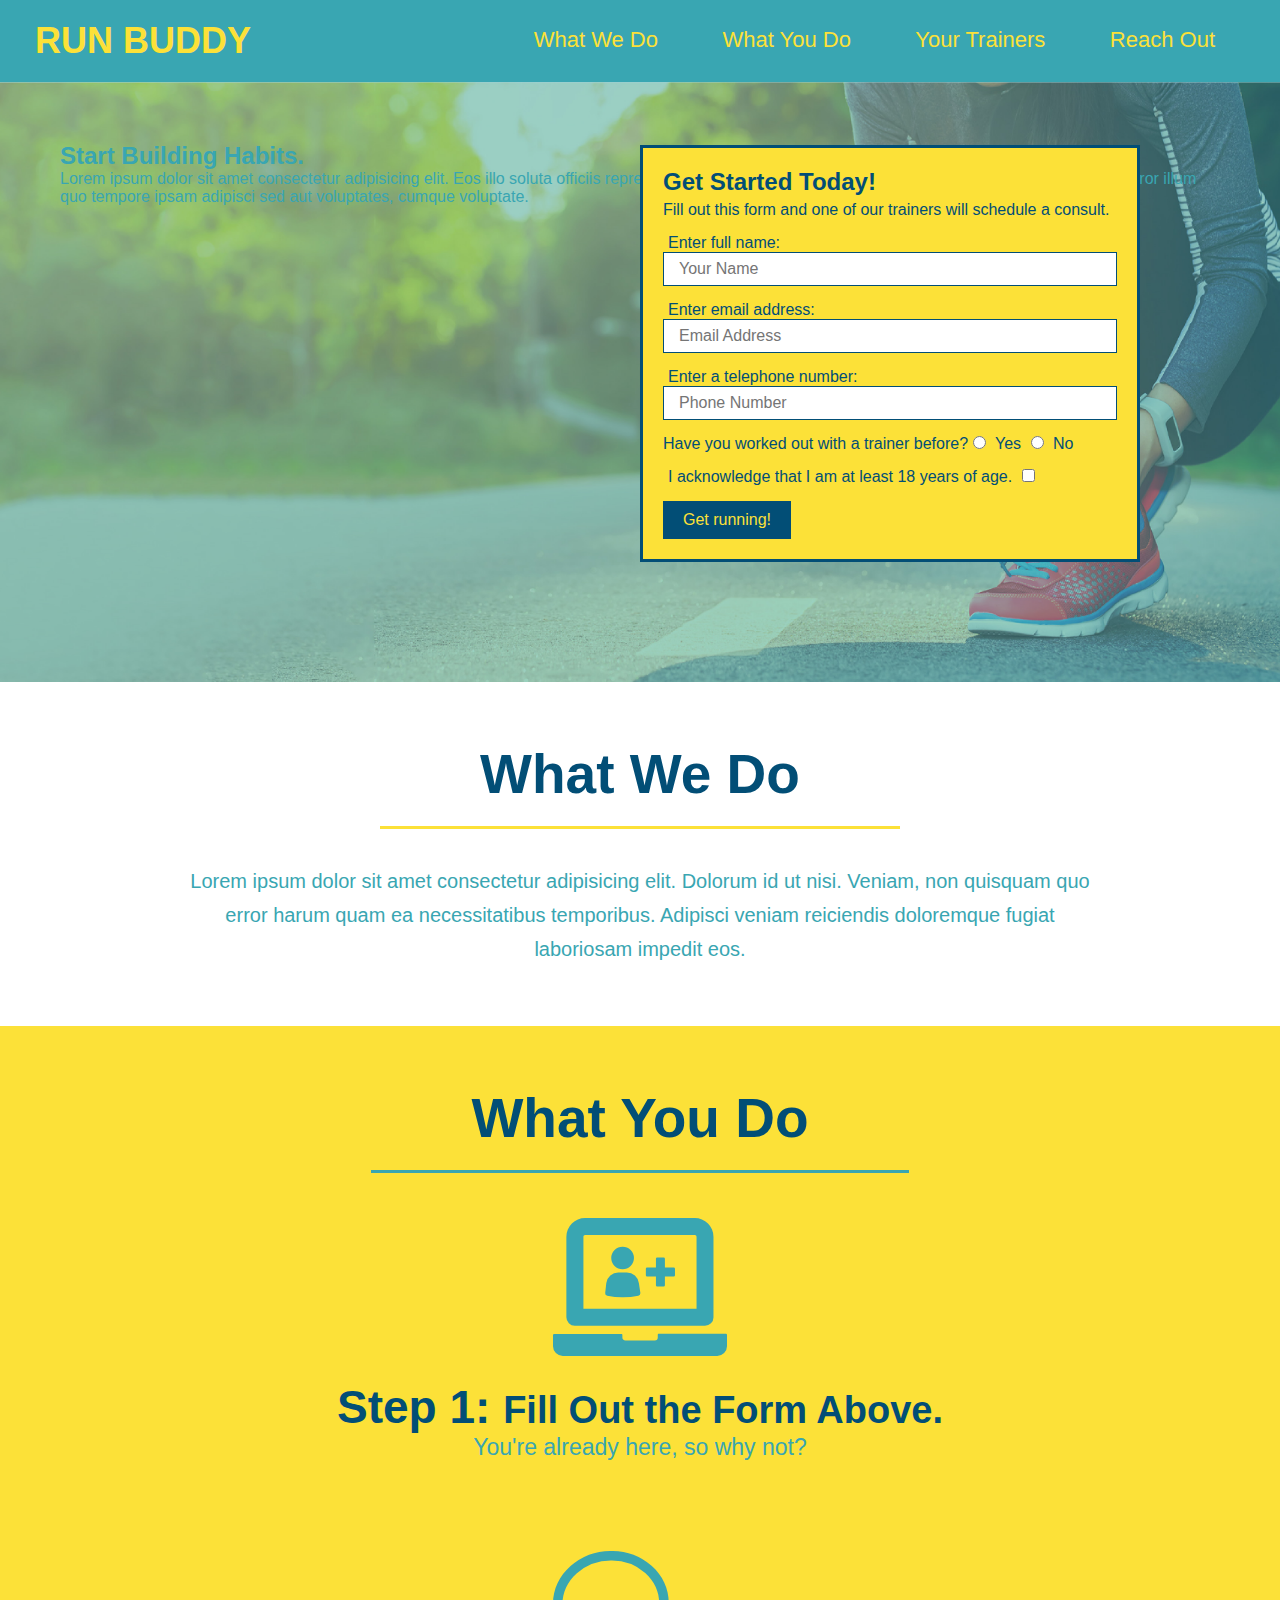
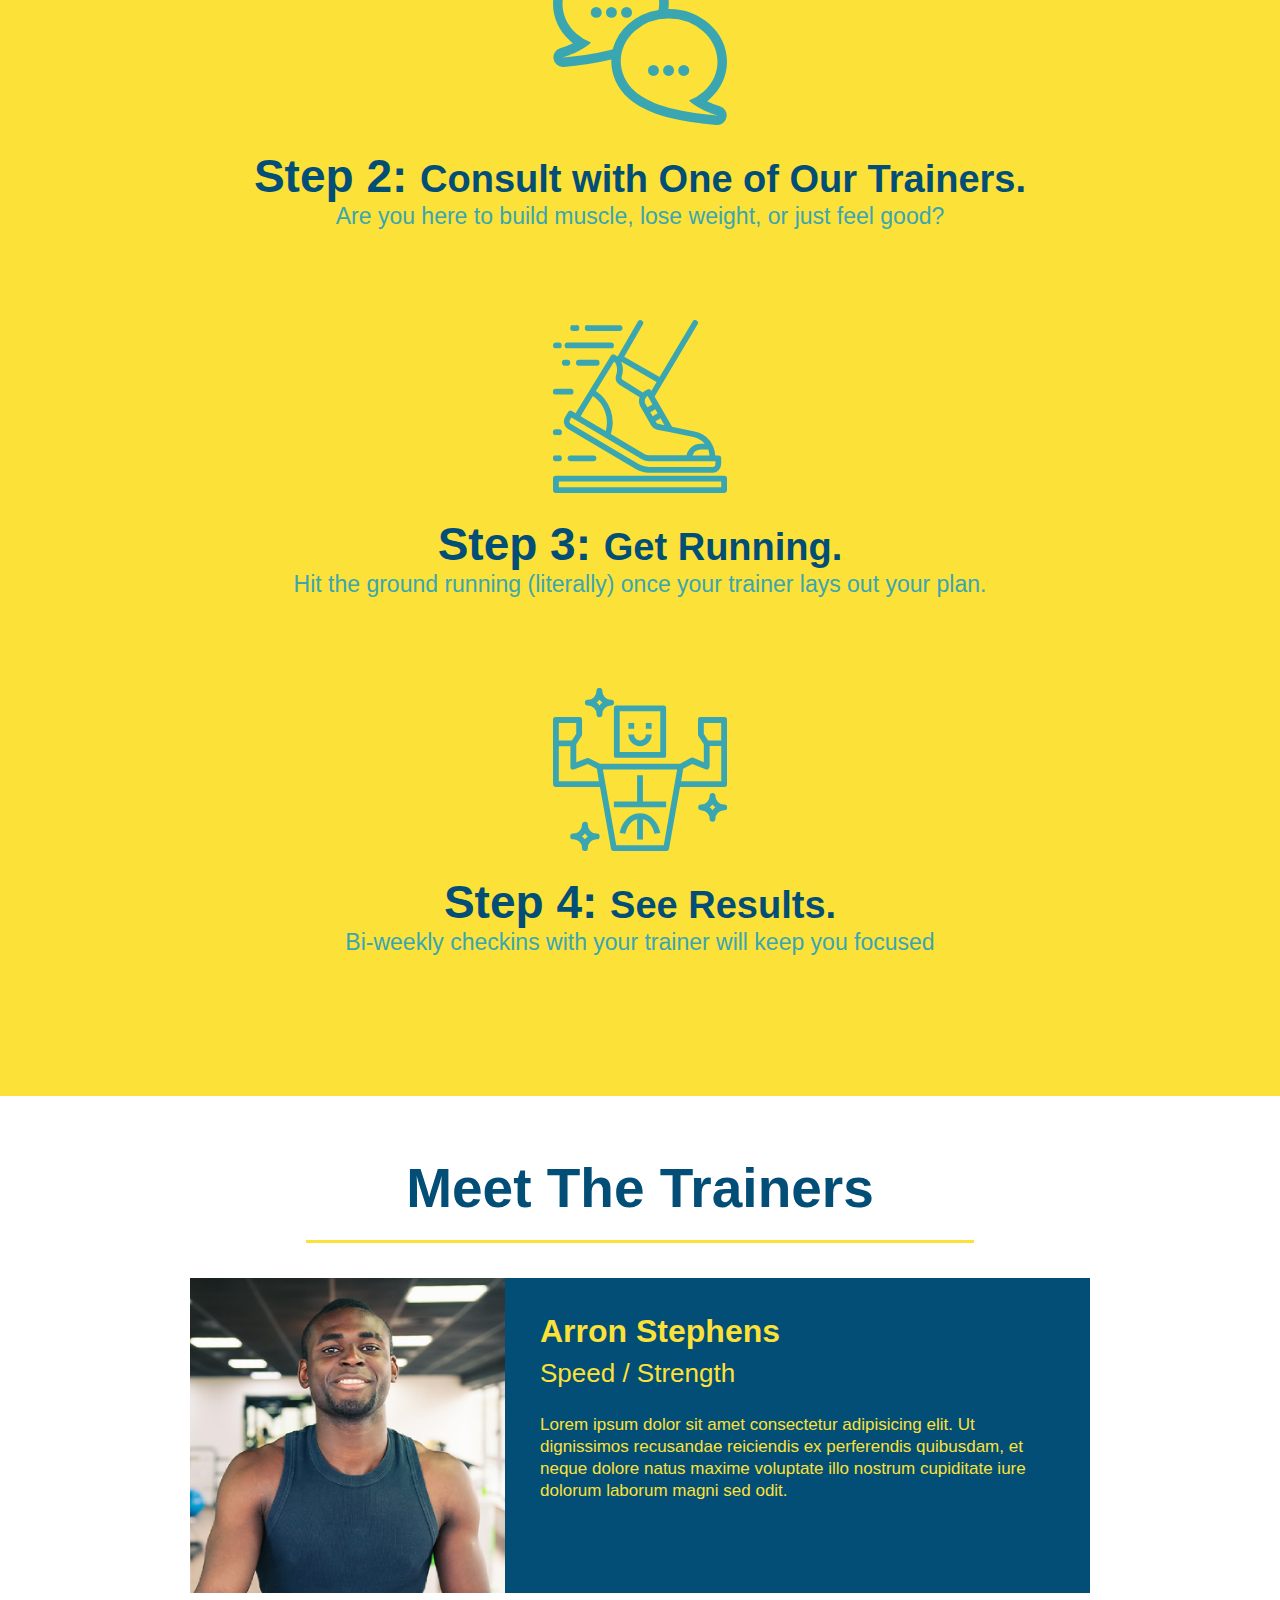
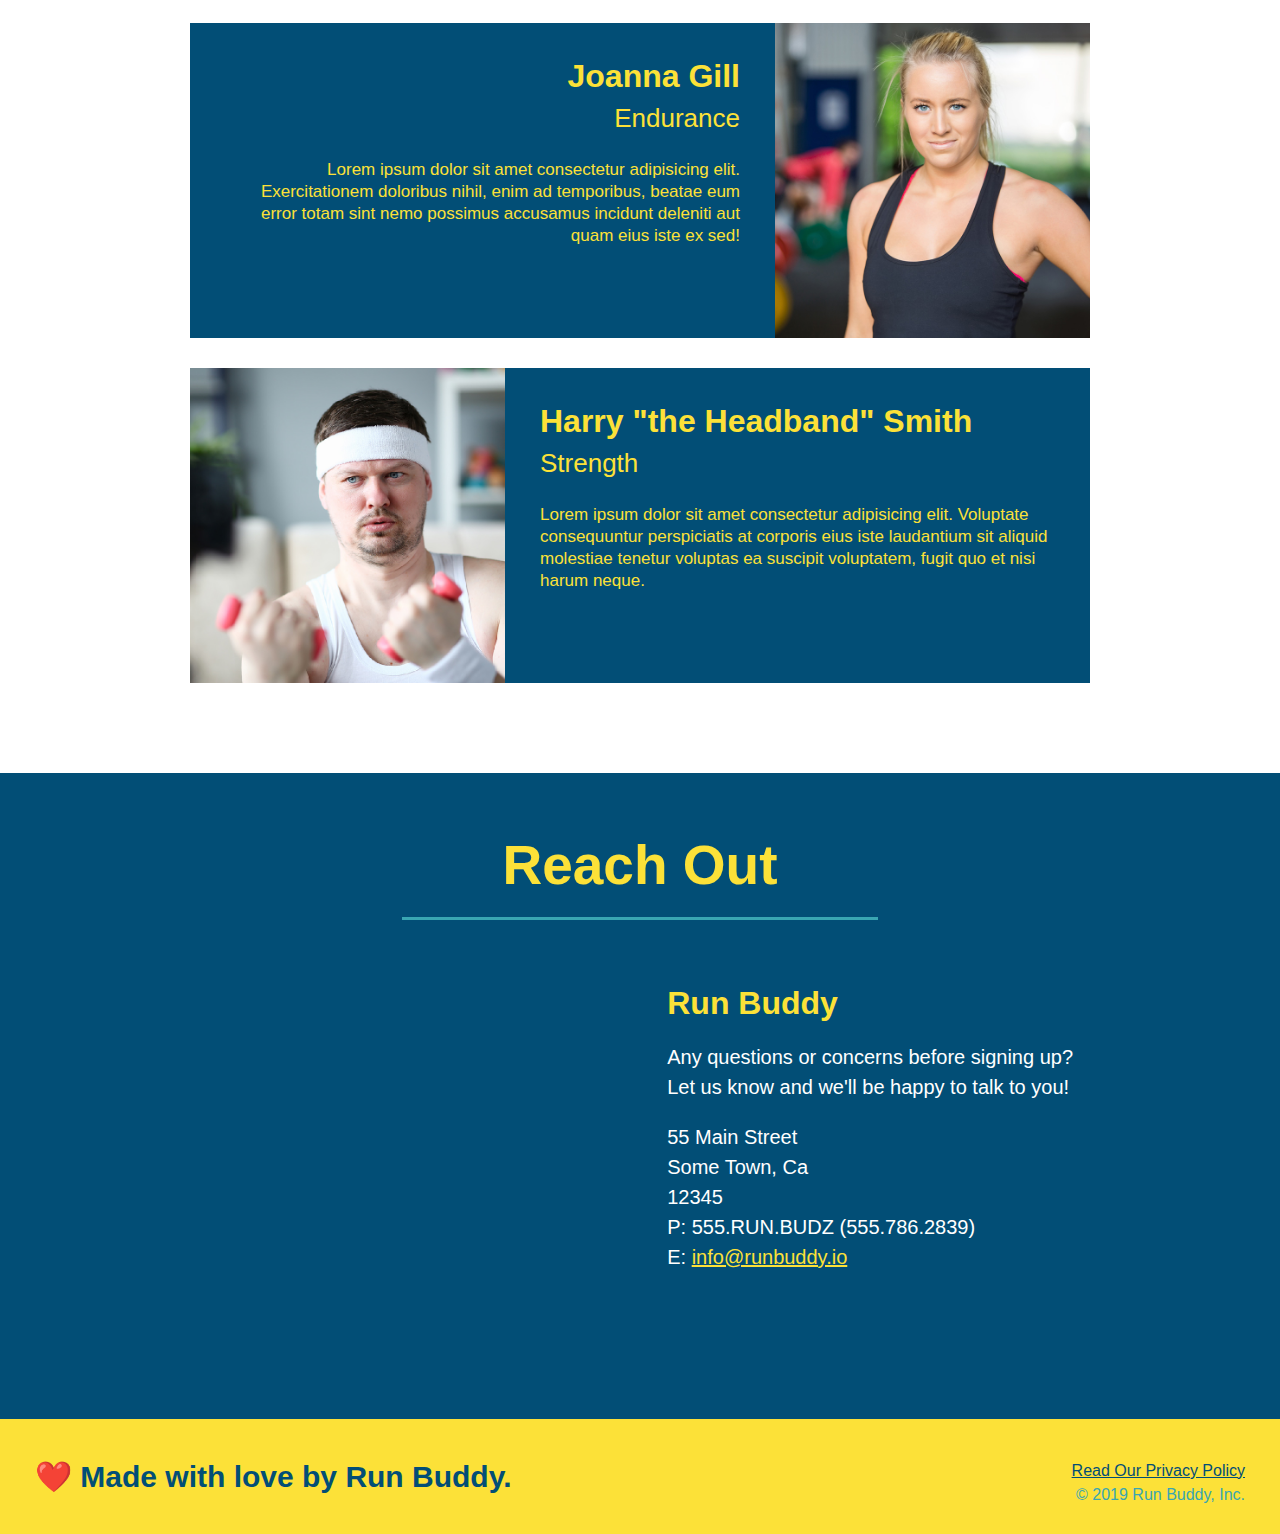
==== index.html @ e049c465 "add content to hero, replace image" ====
<!DOCTYPE html>
<html lang="en">
    <head>
        <link rel="stylesheet" href="./assets/css/style.css" />
        <meta charset="UTF-8" />
        <title>Run Buddy</title>
    </head>
    <body>
        <!-- navigation -->
        <header>
            <h1>
                <a href="/">RUN BUDDY</a>
            </h1>
            <nav>
                <!-- Unordered list element -->
                <ul>
                    <!-- List item element -->
                    <li>
                        <!-- Anchor element -->
                        <a href="#what-we-do">What We Do</a>
                    </li>
                    <li>
                        <a href="#what-you-do">What You Do</a>
                    </li>
                    <li>
                        <a href="#your-trainers">Your Trainers</a>
                    </li>
                    <li>
                        <a href="#reach-out">Reach Out</a>
                    </li>
                </ul>
            </nav>
        </header>

        <!-- hero/jumbotron -->
        <section class="hero">
            <div class="hero-cta">
                <h2>Start Building Habits.</h2>
                <p>
                    Lorem ipsum dolor sit amet consectetur adipisicing elit. Eos illo soluta officiis reprehenderit labore, quos explicabo veniam repellendus! Necessitatibus error illum quo tempore ipsam adipisci sed aut voluptates, cumque voluptate.
                </p>
            </div>
            <div class="hero-form">
                <h3>Get Started Today!</h3>
                <p>Fill out this form and one of our trainers will schedule a consult.</p>
                <!-- Add form element -->
                <form>
                    <label for="name">Enter full name:</label>
                    <input type="text" placeholder="Your Name" name="name" id="name"  class="form-input"/>
                    <label for="email">Enter email address:</label>
                    <input type="email" placeholder="Email Address" name="email" id="email"  class="form-input"/>
                    <label for="phone">Enter a telephone number:</label>
                    <input type="tel" placeholder="Phone Number" name="phone" id="phone"  class="form-input"/>
                    <p>
                        Have you worked out with a trainer before?
                        <input type="radio" name="trainer-confirm" id="trainer-yes" />
                        <label for="trainer-yes">Yes</label>
                        <input type="radio" name="trainer-confirm" id="trainer-no" />
                        <label for="trainer-no">No</label>
                    </p>
                    <p>
                        <label for="checkbox" >
                            I acknowledge that I am at least 18 years of age.
                        </label>
                        <input type="checkbox" name="age-confirm" id="checkbox" />
                    </p>
                    <button type="submit">
                        Get running!
                    </button>
                </form>
            </div>
        </section>
        <!-- end hero -->

        <!-- "what we do" section -->
        <section id="what-we-do" class="intro">
            <h2 class="section-title primary-border">What We Do</h2>
            <p>
                Lorem ipsum dolor sit amet consectetur adipisicing elit. Dolorum id ut nisi. Veniam, non quisquam quo error harum quam ea necessitatibus temporibus. Adipisci veniam reiciendis doloremque fugiat laboriosam impedit eos.
            </p>
        </section>

        <!-- "what you do" section -->
        <section id="what-you-do" class="steps">
            <h2 class="section-title secondary-border">What You Do</h2>

            <div>
                <img src="./assets/images/step-1.svg" alt="" />
                <h3>Step 1: <span>Fill Out the Form Above.</span></h3>
                <p>You're already here, so why not?</p>
            </div>

            <div>
                <img src="./assets/images/step-2.svg" alt="" />
                <h3>Step 2: <span>Consult with One of Our Trainers.</span></h3>
                <p>Are you here to build muscle, lose weight, or just feel good?</p>
            </div>

            <div>
                <img src="./assets/images/step-3.svg" alt="" />
                <h3>Step 3: <span>Get Running.</span></h3>
                <p>Hit the ground running (literally) once your trainer lays out your plan.</p>
            </div>

            <div>
                <img src="./assets/images/step-4.svg" alt="" />
                <h3>Step 4: <span>See Results.</span></h3>
                <p>Bi-weekly checkins with your trainer will keep you focused</p>
            </div>
        </section>

        <!-- "meet the trainers" section -->
        <section id="your-trainers" class="trainers">
            <h2 class="section-title primary-border">
                Meet The Trainers
            </h2>
            <!-- first trainer bio -->
            <article class="trainer">
                <img src="./assets/images/trainer-1.jpg" alt="Arron Stephens in his workout clothes, ready to pump iron" />
                <div class="trainer-bio text-left">
                    <h3>Arron Stephens</h3>
                    <h4>Speed / Strength</h4>
                    <p>
                        Lorem ipsum dolor sit amet consectetur adipisicing elit. Ut dignissimos recusandae reiciendis ex perferendis quibusdam, et neque dolore natus maxime voluptate illo nostrum cupiditate iure dolorum laborum magni sed odit.
                    </p>
                </div>
            </article>

            <!-- second trainer bio -->
            <article class="trainer">
                <div class="trainer-bio text-right">
                    <h3>Joanna Gill</h3>
                    <h4>Endurance</h4>
                    <p>
                        Lorem ipsum dolor sit amet consectetur adipisicing elit. Exercitationem doloribus nihil, enim ad temporibus, beatae eum error totam sint nemo possimus accusamus incidunt deleniti aut quam eius iste ex sed!
                    </p>
                </div>
                <img src="./assets/images/trainer-2.jpg" alt="Joanna Gill cooling off after a workout" />
            </article>

            <!-- third trainer bio -->
            <article class="trainer">
                <img src="./assets/images/trainer-3.jpg" alt="Harry Smith wearing a headband and lifting comically small pink weights" />
                <div class="trainer-bio text-left">
                    <h3>Harry "the Headband" Smith</h3>
                    <h4>Strength</h4>
                    <p>
                        Lorem ipsum dolor sit amet consectetur adipisicing elit. Voluptate consequuntur perspiciatis at corporis eius iste laudantium sit aliquid molestiae tenetur voluptas ea suscipit voluptatem, fugit quo et nisi harum neque.
                    </p>
                </div>
            </article>
        </section>

        <!-- "reach out" section -->
        <section id="reach-out" class="contact">
            <h2 class="section-title secondary-border">Reach Out</h2>
            <div class="contact-info">
                <iframe src="https://www.google.com/maps/embed?pb=!1m18!1m12!1m3!1d12584.04313685707!2d-120.43161056561684!3d37.95353417563475!2m3!1f0!2f0!3f0!3m2!1i1024!2i768!4f13.1!3m3!1m2!1s0x8090c46e315aaf1b%3A0xb32d2fcd2023b726!2sMain%20St%2C%20Jamestown%2C%20CA%2095327!5e0!3m2!1sen!2sus!4v1644101102090!5m2!1sen!2sus"  
                style="border:0;" 
                allowfullscreen="" 
                loading="lazy">
                </iframe>
                <div>
                    <h3>Run Buddy</h3>
                    <p>
                        Any questions or concerns before signing up?
                        <br />
                        Let us know and we'll be happy to talk to you!
                    </p>
                    <address>
                        55 Main Street <br/>
                        Some Town, Ca <br/>
                        12345<br />
                        P: 555.RUN.BUDZ (555.786.2839)<br/>
                        E: <a href="mailto:info@runbuddy.io">info@runbuddy.io</a>
                    </address>
                </div>
            </div>
        </section>

        <!-- footer -->
        <footer>
            <h2>❤️ Made with love by Run Buddy.</h2>
            <div>
                <a href="./privacy-policy.html">Read Our Privacy Policy</a><br />
                &copy; 2019 Run Buddy, Inc.
            </div>
        </footer>
    </body>
</html>
---- assets/css/style.css ----
* {
    margin: 0;
    padding: 0;
    box-sizing: border-box;
}

body {
    /* more on this crazy alphanumerical value in a minute! */
    color: #39a6b2;
    font-family: Helvetica, Arial, sans-serif;
}

/* apply styles to <header> */
header{
    padding: 20px 35px;
    background-color: #39a6b2;
}

header h1{
    font-weight: bold;
    font-size: 36px;
    color: #fce138;
    margin: 0;
    display: inline;
}

header a {
    text-decoration: none;
    color: #fce138;
}

header nav{
    float: right;
    margin: 7px 0;
}

header nav ul li {
    display: inline;
}

header nav ul li a {
    margin: 0 30px;
    font-weight: lighter;
    font-size: 22px;
}

footer {
    background: #fce138;
    width: 100%;
    padding: 40px 35px;
}

footer h2{
    display: inline;
    color: #024e76;
    font-size: 30px;
    margin: 0;
}

footer div {
    float: right;
    line-height: 1.5;
    text-align: right;
}

footer a {
    color: #024e76;
}

section {
    padding: 60px;
}

/* Hero Style Start */
.hero{
    background-image: url("../images/hero-bg.jpg");
    height: 600px;
    background-size: cover;
    background-position: center;
    position: relative;
}
/* Hero Style End */

/* Hero-Form Style Start */
.hero-form{
    background-color: #fce138;
    padding: 20px;
    width: 500px;
    color: #024e76;
    border: 3px solid #024e76;
    position: absolute;
    bottom: 120px;
    right: 140px;
}

.hero-form h3{
    font-size: 24px;
    margin: 0;
}

.hero-form p {
    margin: 5px 0 15px 0;
}

.form-input{
    border: 1px solid #024e76;
    display: block;
    padding: 7px 15px;
    font-size: 16px;
    color: #024e76;
    width: 100%;
    margin-bottom: 15px;
}

.hero-form label{
    margin: 0 5px;
}

.hero-form button{
    color: #fce138;
    background-color: #024e76;
    padding: 10px 20px;
    font-size: 16px;
    border: none;
}
/* Hero-Form Style End*/


.intro {
    text-align: center;
}

.intro p {
    line-height: 1.7;
    color: #39a6b2;
    width: 80%;
    font-size: 20px;
    margin: 0 auto;
}

.steps {
    text-align: center;
    background: #fce138;
}

.section-title {
    font-size: 55px;
    color: #024e76;
    margin-bottom: 35px;
    padding: 0 100px 20px 100px;
    display: inline-block;
    border-bottom: 3px solid;
}

.primary-border {
    border-color: #fce138;
}

.secondary-border {
    border-color: #39a6b2;
}

.steps div {
    margin-bottom: 80px;
}

.steps img {
    width: 15%;
    margin: 10px 0;
}

.steps h3 {
    color: #024e76;
    font-size: 46px;
    margin-top: 10px;
}

.steps p {
    color: #39a6b2;
    font-size: 23px;
}

.steps span {
    font-size: 38px;
}

.trainers {
    text-align: center;
}

.trainer {
    width: 900px;
    margin: 0 auto 30px auto;
    background: #024e76;
    color: #fce138;
    overflow: auto;
}

.trainer img {
    width: 35%;
    float: left;
}

.trainer-bio {
    padding: 35px;
    float: left;
    width: 65%;
}

.text-left {
    text-align: left;
}

.text-right {
    text-align: right;
}

.trainer-bio h3 {
    font-size: 32px;
    margin-bottom: 8px;
}

.trainer-bio h4 {
    font-weight: lighter;
    font-size: 26px;
    margin-bottom: 25px;
}

.trainer-bio p {
    font-size: 17px;
    line-height: 1.3;
}

/* REACH OUT STYLES START */
.contact {
    background: #024e76;
    text-align: center;
}

.contact h2 {
    color: #fce138;
}

.contact-info iframe {
    width: 400px;
    height: 400px;
}

.contact-info div {
    width: 410px;
    display: inline-block;
    vertical-align: top;
    text-align: left;
    margin: 30px 0 0 60px;
    color: white;
}

.contact-info div h3 {
    color: #fce138;
    font-size: 32px;
}

.contact-info p, .contact-info address {
    margin: 20px 0;
    line-height: 1.5;
    font-size: 20px;
    font-style: normal;
}

.contact-info a {
    color: #fce138;
}
/* REACH OUT STYLES END */
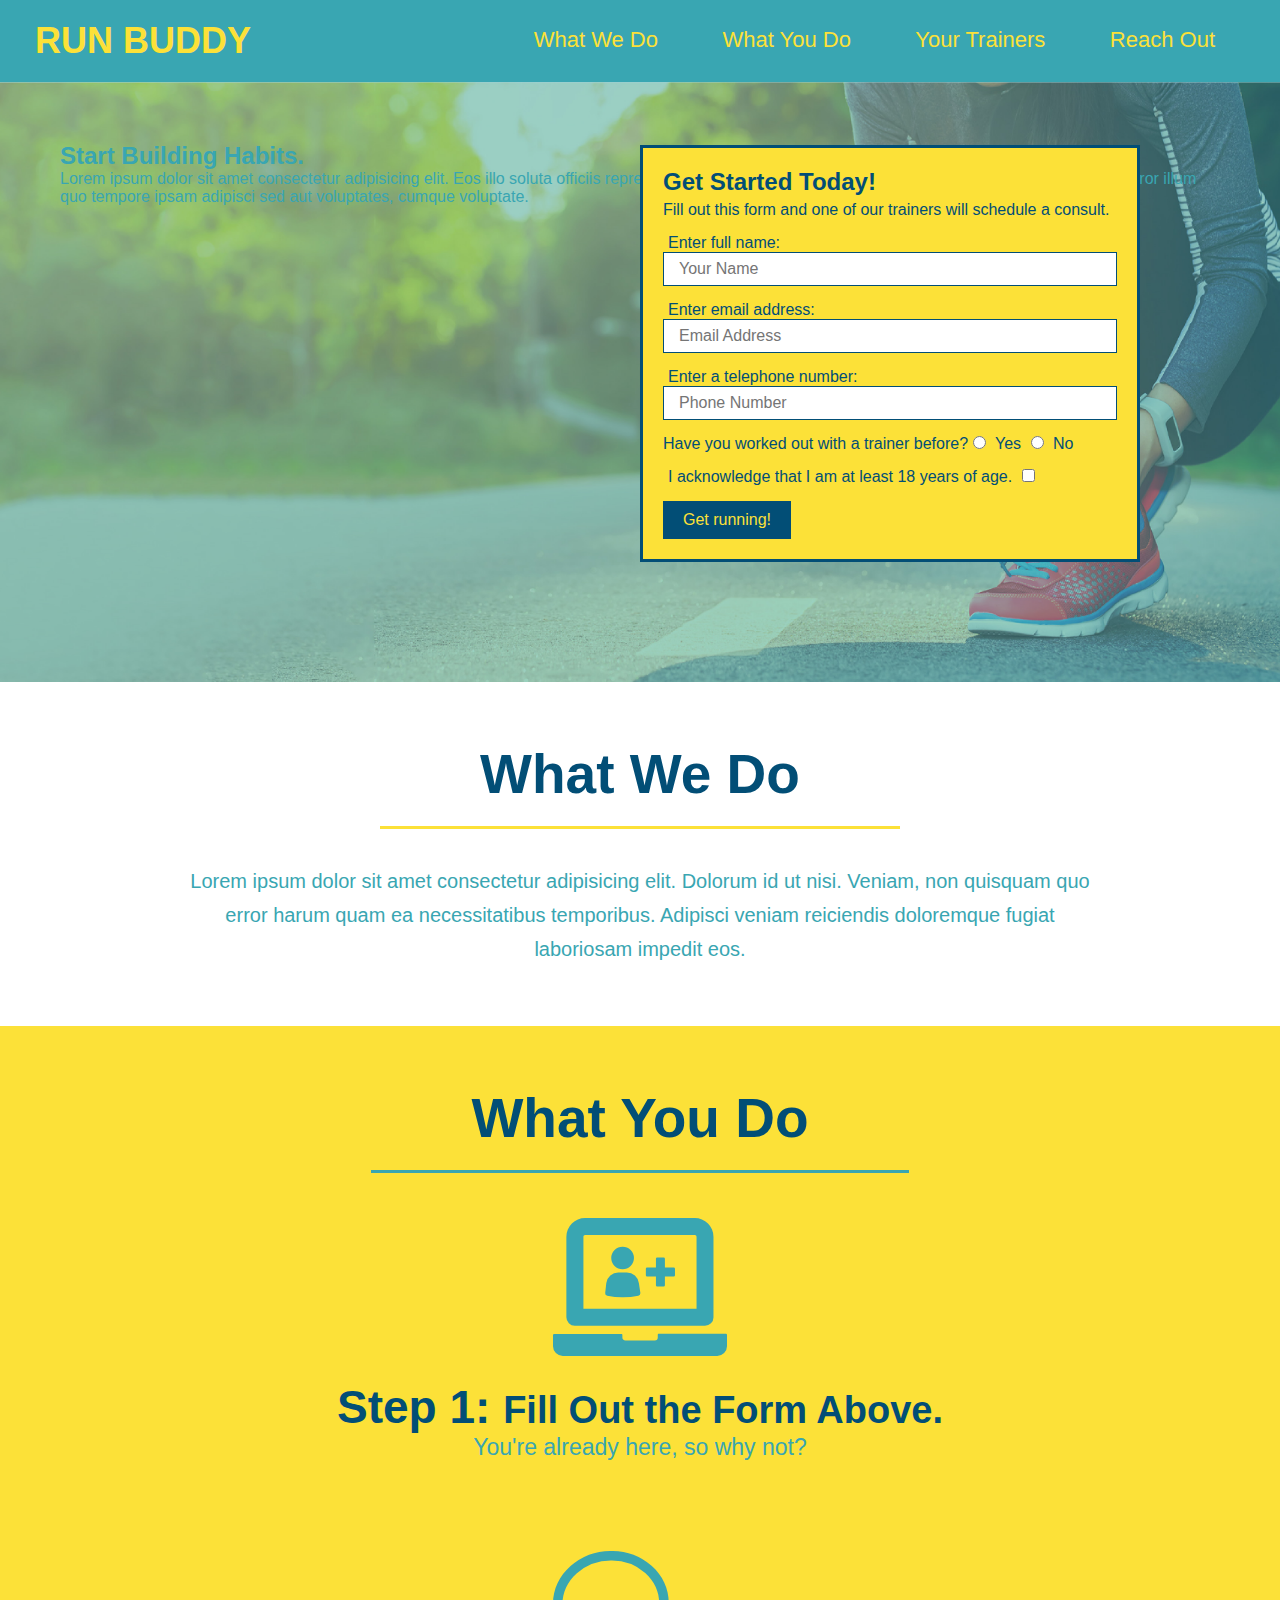
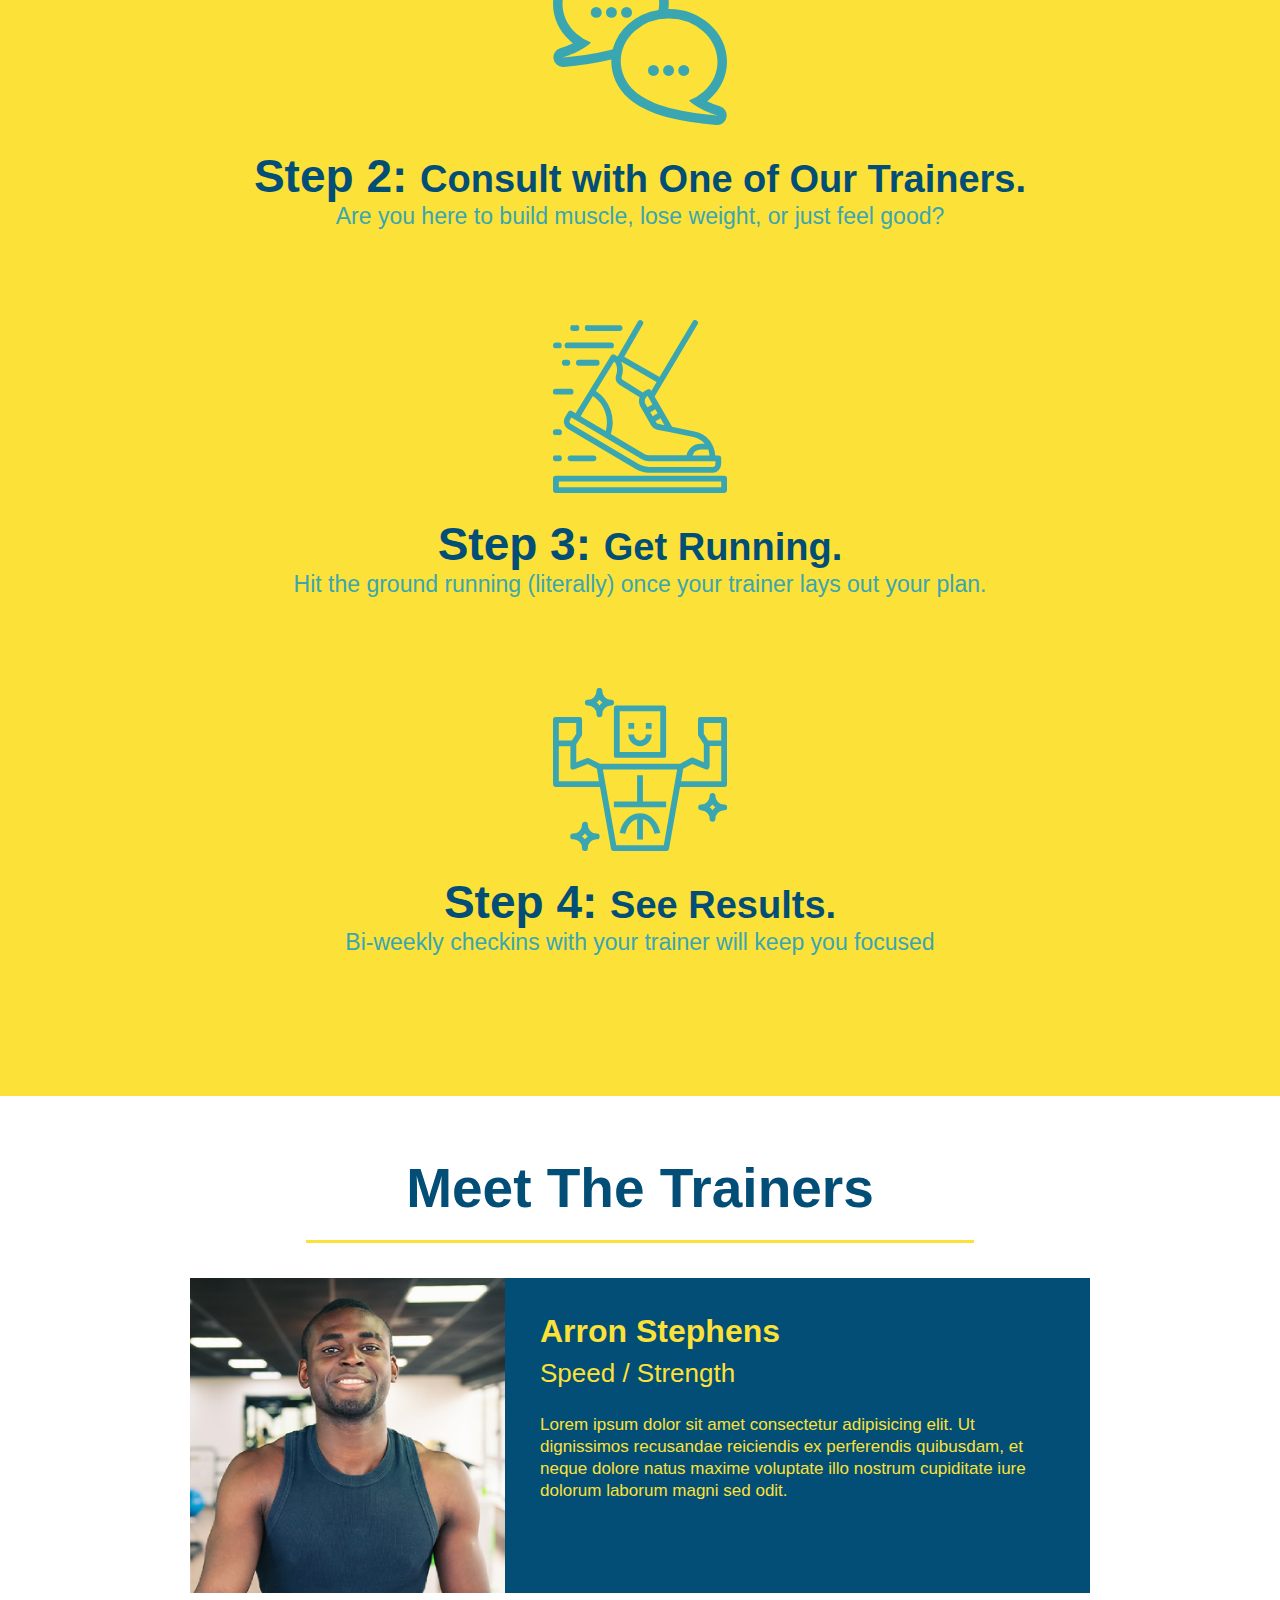
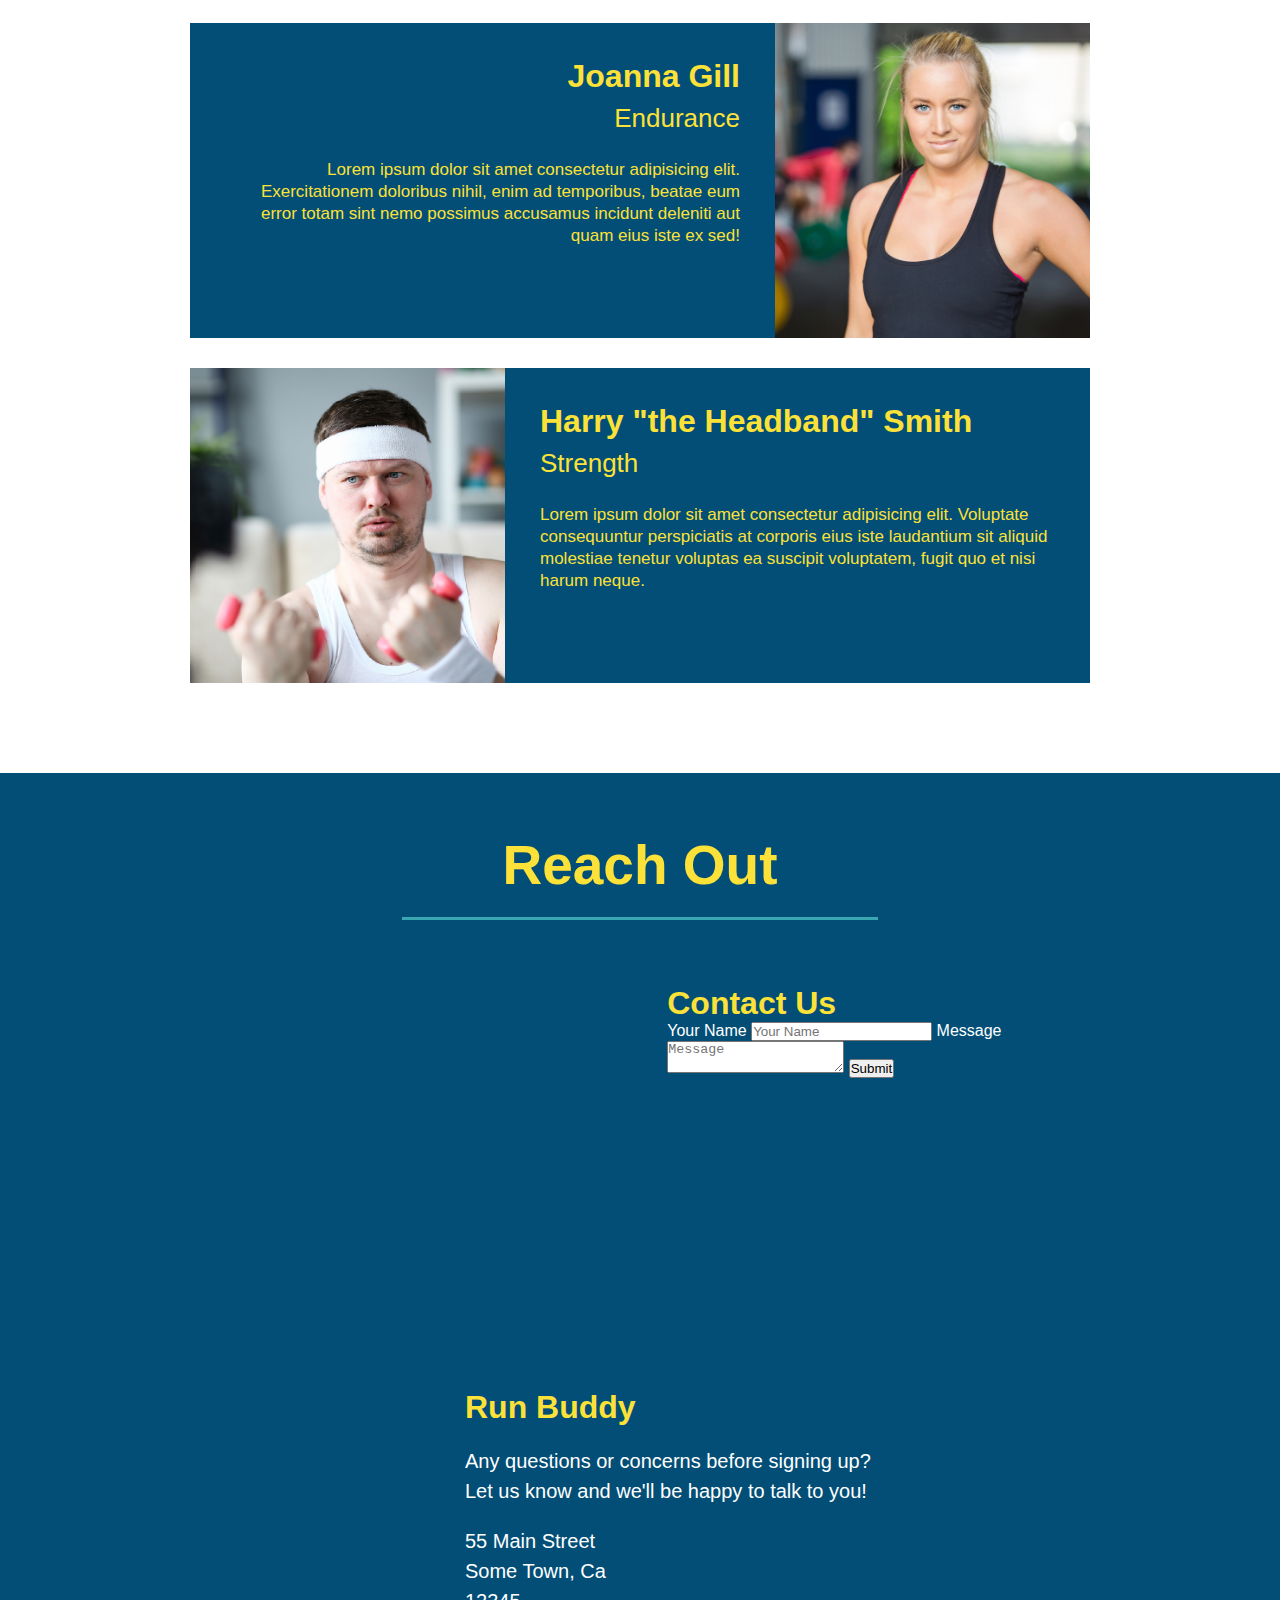
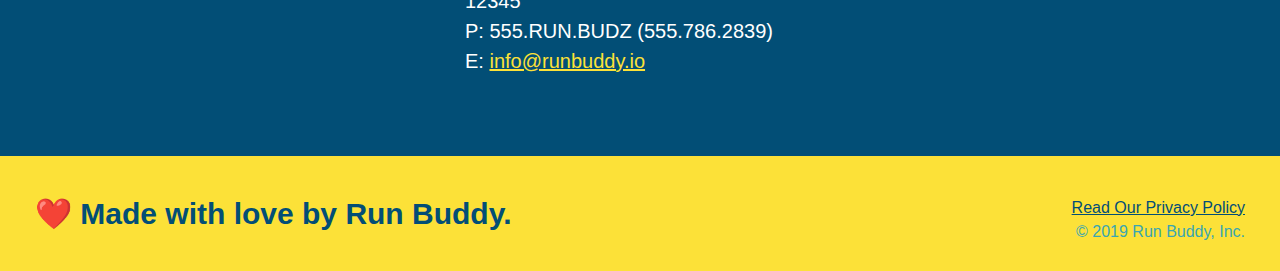
==== commit ba9b2ba7: "add contact form" ====
--- a/index.html
+++ b/index.html
@@ -160,6 +160,18 @@
                 allowfullscreen="" 
                 loading="lazy">
                 </iframe>
+                <div class="contact-form">
+                    <h3>Contact Us</h3>
+                    <form>
+                        <label for="contact-name">Your Name</label>
+                        <input type="text" id="contact-name" placeholder="Your Name" />
+
+                        <label for="contact-messaage">Message</label>
+                        <textarea id="contact-message" placeholder="Message"></textarea>
+
+                        <button type="submit">Submit</button>
+                    </form>
+                </div>
                 <div>
                     <h3>Run Buddy</h3>
                     <p>
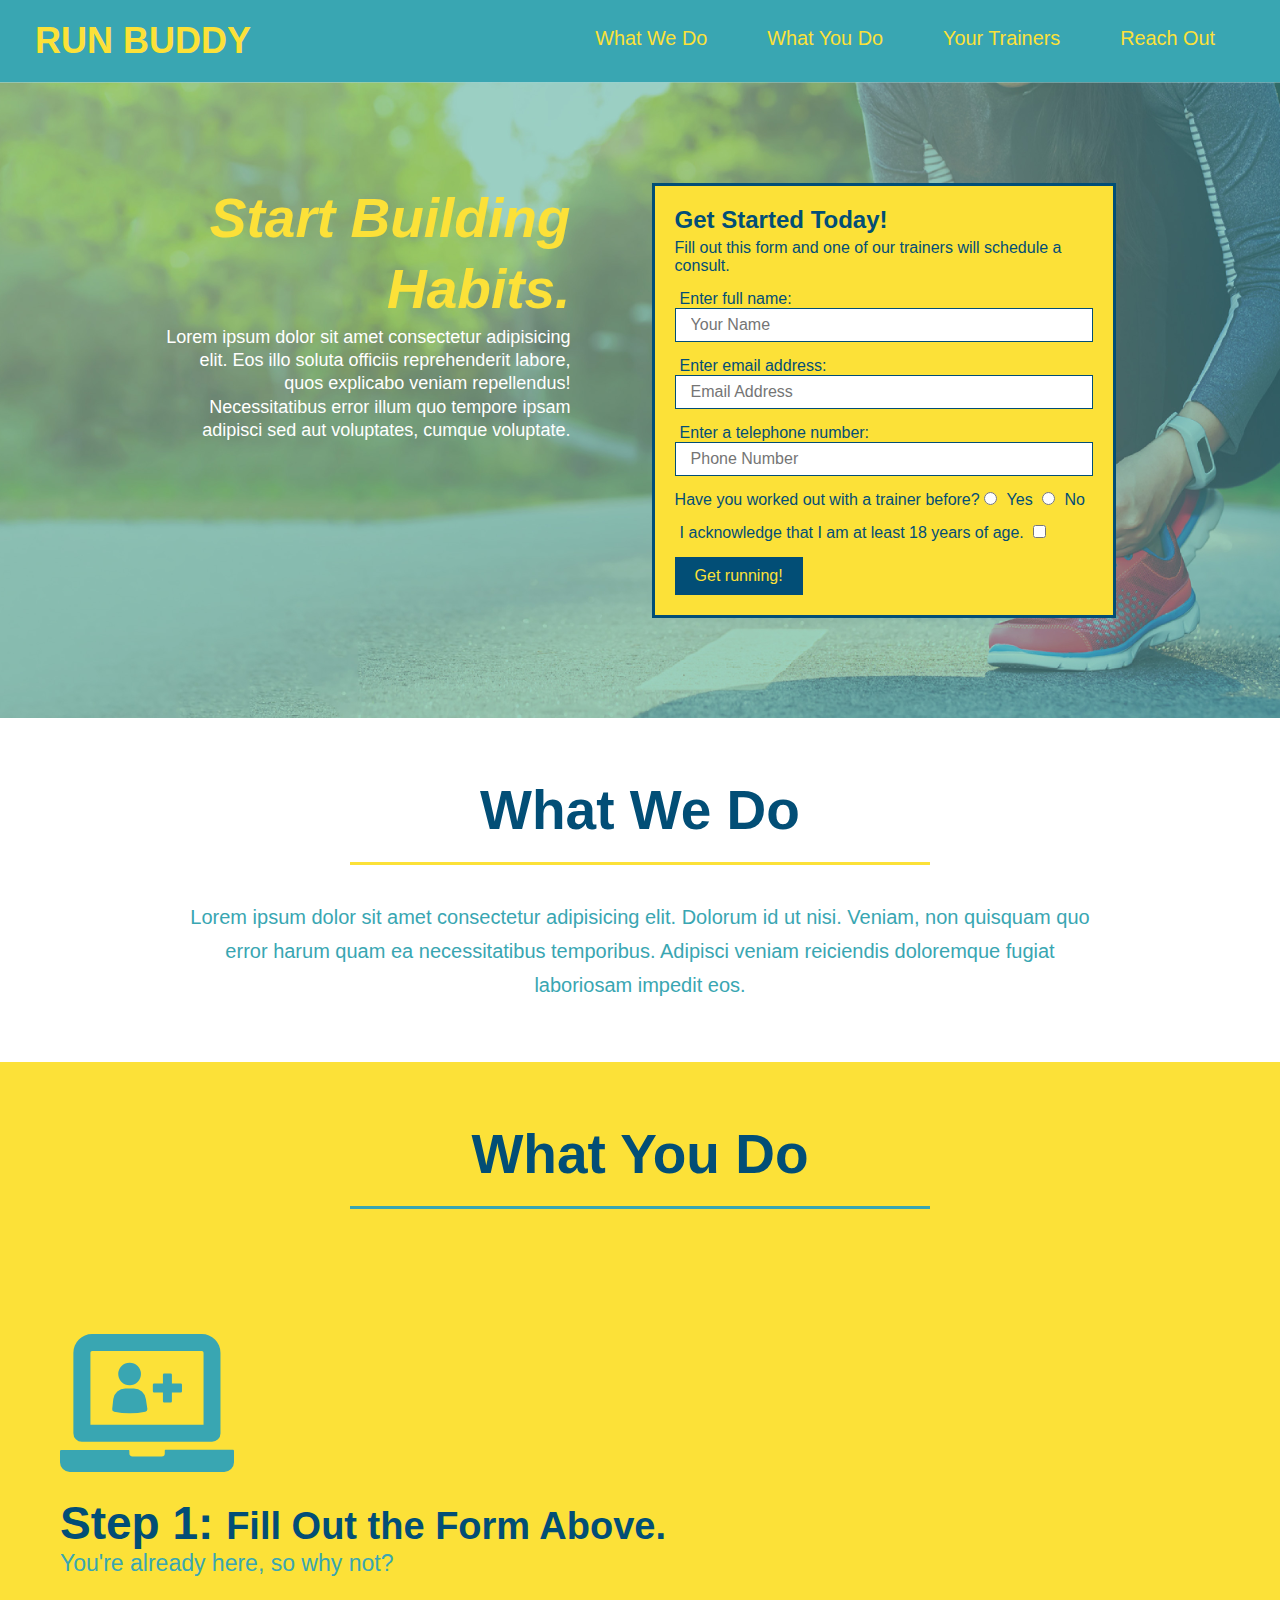
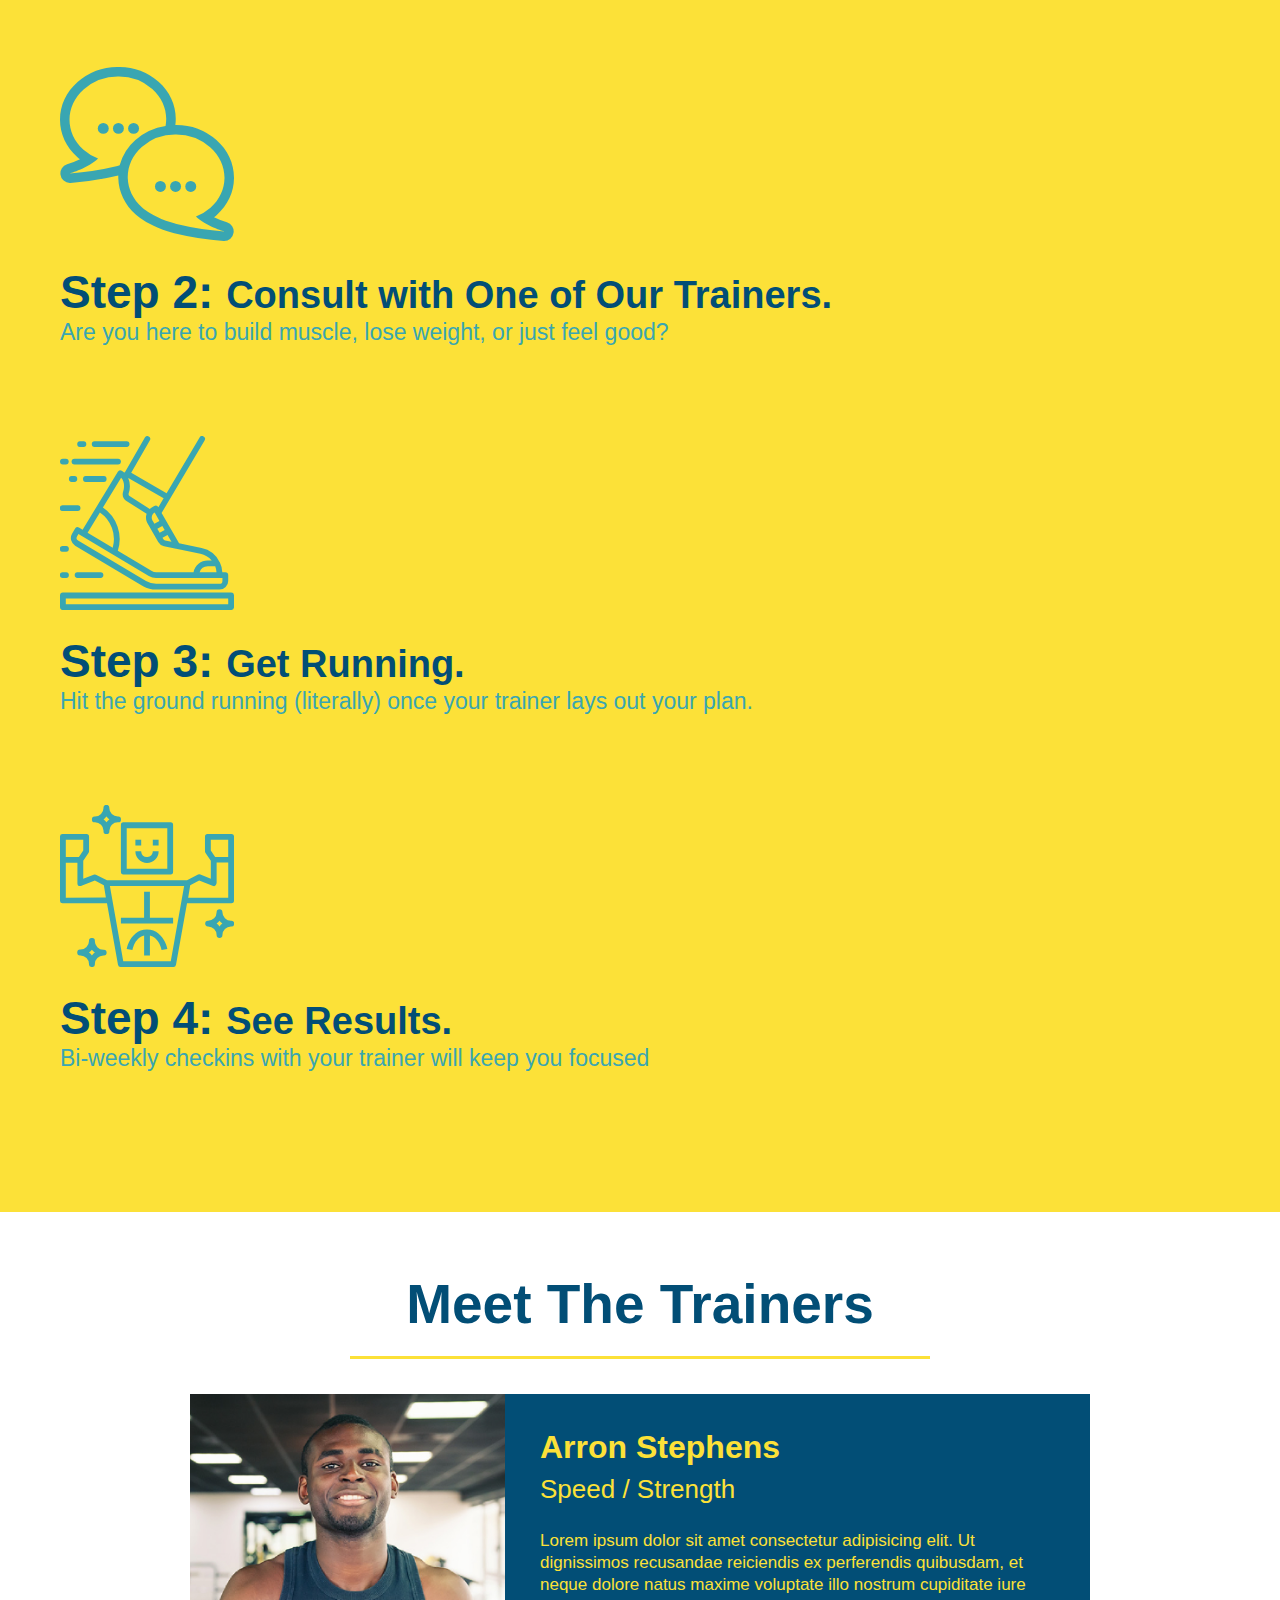
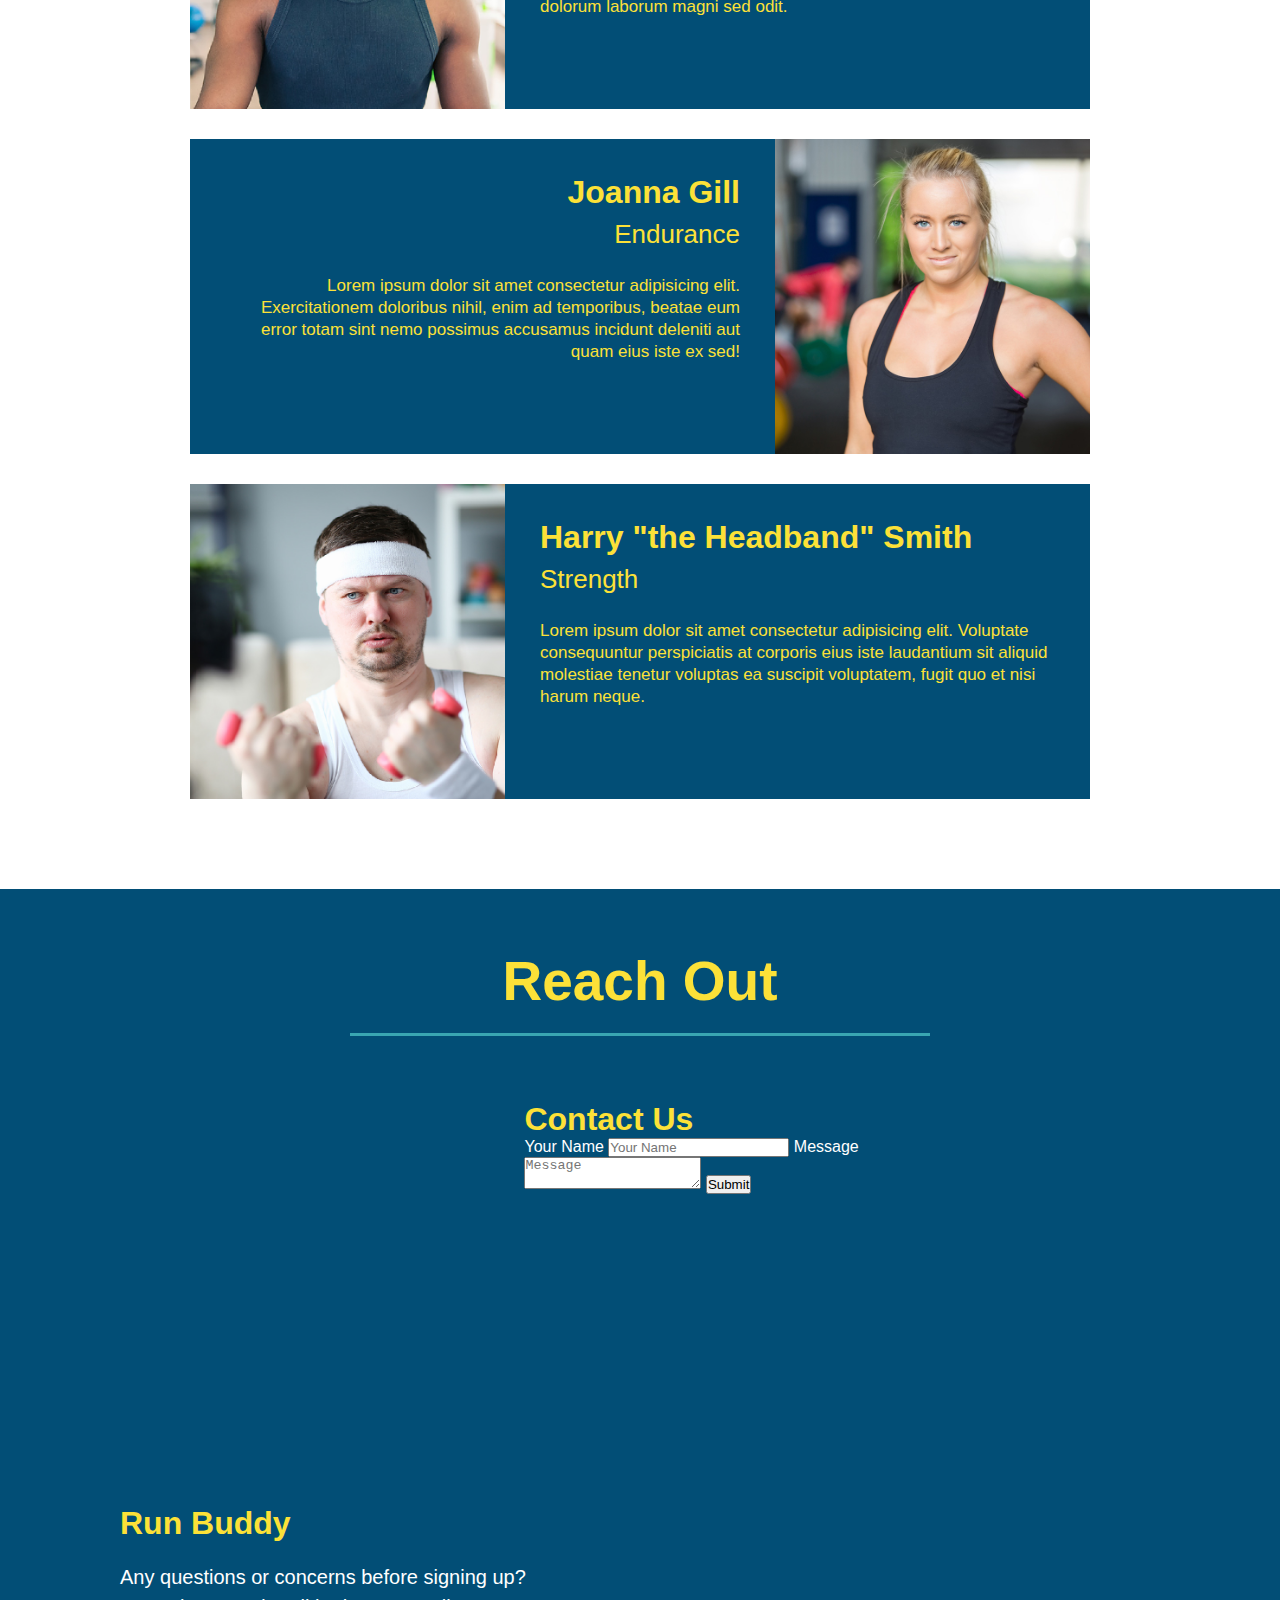
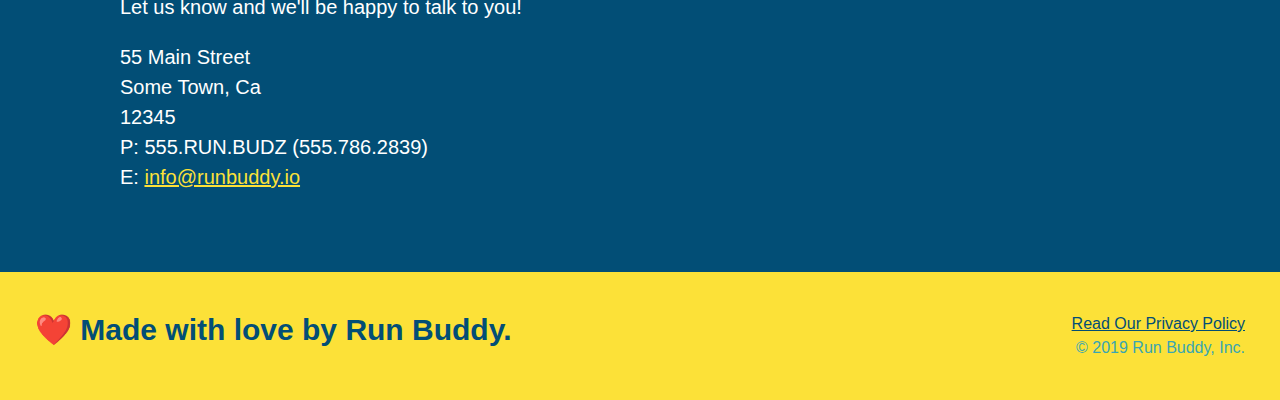
==== commit 6d84938f: "centered section titles using flexbox" ====
--- a/index.html
+++ b/index.html
@@ -74,15 +74,25 @@
 
         <!-- "what we do" section -->
         <section id="what-we-do" class="intro">
-            <h2 class="section-title primary-border">What We Do</h2>
-            <p>
-                Lorem ipsum dolor sit amet consectetur adipisicing elit. Dolorum id ut nisi. Veniam, non quisquam quo error harum quam ea necessitatibus temporibus. Adipisci veniam reiciendis doloremque fugiat laboriosam impedit eos.
-            </p>
+            <div class="flex-row">
+                <h2 class="section-title primary-border">
+                    What We Do
+                </h2>
+            </div>
+            <div class="flex-row">
+                <p>
+                    Lorem ipsum dolor sit amet consectetur adipisicing elit. Dolorum id ut nisi. Veniam, non quisquam quo error harum quam ea necessitatibus temporibus. Adipisci veniam reiciendis doloremque fugiat laboriosam impedit eos.
+                </p>
+            </div>
         </section>
 
         <!-- "what you do" section -->
         <section id="what-you-do" class="steps">
-            <h2 class="section-title secondary-border">What You Do</h2>
+            <div class="flex-row">
+                <h2 class="section-title secondary-border">
+                    What You Do
+                </h2>
+            </div>
 
             <div>
                 <img src="./assets/images/step-1.svg" alt="" />
@@ -111,9 +121,11 @@
 
         <!-- "meet the trainers" section -->
         <section id="your-trainers" class="trainers">
-            <h2 class="section-title primary-border">
-                Meet The Trainers
-            </h2>
+            <div class="flex-row">
+                <h2 class="section-title primary-border">
+                    Meet The Trainers
+                </h2>
+            </div>
             <!-- first trainer bio -->
             <article class="trainer">
                 <img src="./assets/images/trainer-1.jpg" alt="Arron Stephens in his workout clothes, ready to pump iron" />
@@ -153,7 +165,11 @@
 
         <!-- "reach out" section -->
         <section id="reach-out" class="contact">
-            <h2 class="section-title secondary-border">Reach Out</h2>
+            <div class="flex-row">
+                <h2 class="section-title secondary-border">
+                    Reach Out
+                </h2>
+            </div>
             <div class="contact-info">
                 <iframe src="https://www.google.com/maps/embed?pb=!1m18!1m12!1m3!1d12584.04313685707!2d-120.43161056561684!3d37.95353417563475!2m3!1f0!2f0!3f0!3m2!1i1024!2i768!4f13.1!3m3!1m2!1s0x8090c46e315aaf1b%3A0xb32d2fcd2023b726!2sMain%20St%2C%20Jamestown%2C%20CA%2095327!5e0!3m2!1sen!2sus!4v1644101102090!5m2!1sen!2sus"  
                 style="border:0;" 
--- a/assets/css/style.css
+++ b/assets/css/style.css
@@ -14,6 +14,9 @@
 header{
     padding: 20px 35px;
     background-color: #39a6b2;
+    display: flex;
+    justify-content: space-between;
+    flex-wrap: wrap;
 }
 
 header h1{
@@ -21,7 +24,6 @@
     font-size: 36px;
     color: #fce138;
     margin: 0;
-    display: inline;
 }
 
 header a {
@@ -30,35 +32,39 @@
 }
 
 header nav{
-    float: right;
     margin: 7px 0;
 }
 
-header nav ul li {
-    display: inline;
+header nav ul {
+    display: flex;
+    flex-wrap: wrap;
+    justify-content: space-between;
+    align-items: center;
+    list-style: none;
 }
 
 header nav ul li a {
     margin: 0 30px;
     font-weight: lighter;
-    font-size: 22px;
+    font-size: 1.55vw;
 }
 
 footer {
     background: #fce138;
     width: 100%;
     padding: 40px 35px;
+    display: flex;
+    justify-content: space-between;
+    flex-wrap: wrap;
 }
 
 footer h2{
-    display: inline;
     color: #024e76;
     font-size: 30px;
     margin: 0;
 }
 
 footer div {
-    float: right;
     line-height: 1.5;
     text-align: right;
 }
@@ -74,23 +80,37 @@
 /* Hero Style Start */
 .hero{
     background-image: url("../images/hero-bg.jpg");
-    height: 600px;
     background-size: cover;
     background-position: center;
-    position: relative;
+    display: flex;
+    justify-content: center;
+    flex-wrap: wrap;
 }
 /* Hero Style End */
+
+.hero-cta {
+    width: 35%;
+    text-align: right;
+    margin: 3.5%;
+    color: #fff;
+    font-size: 18px;
+    line-height: 1.3;
+}
+
+.hero-cta h2 {
+    font-style: italic;
+    font-size: 55px;
+    color: #fce138;
+}
 
 /* Hero-Form Style Start */
 .hero-form{
     background-color: #fce138;
     padding: 20px;
-    width: 500px;
     color: #024e76;
     border: 3px solid #024e76;
-    position: absolute;
-    bottom: 120px;
-    right: 140px;
+    width: 40%;
+    margin: 3.5%;
 }
 
 .hero-form h3{
@@ -124,11 +144,6 @@
     border: none;
 }
 /* Hero-Form Style End*/
-
-
-.intro {
-    text-align: center;
-}
 
 .intro p {
     line-height: 1.7;
@@ -136,20 +151,21 @@
     width: 80%;
     font-size: 20px;
     margin: 0 auto;
+    text-align: center;
 }
 
 .steps {
-    text-align: center;
     background: #fce138;
 }
 
 .section-title {
     font-size: 55px;
     color: #024e76;
-    margin-bottom: 35px;
-    padding: 0 100px 20px 100px;
-    display: inline-block;
     border-bottom: 3px solid;
+    padding-bottom: 20px;
+    text-align: center;
+    margin: 0 auto 35px auto;
+    width: 50%;
 }
 
 .primary-border {
@@ -185,7 +201,6 @@
 }
 
 .trainers {
-    text-align: center;
 }
 
 .trainer {
@@ -207,14 +222,6 @@
     width: 65%;
 }
 
-.text-left {
-    text-align: left;
-}
-
-.text-right {
-    text-align: right;
-}
-
 .trainer-bio h3 {
     font-size: 32px;
     margin-bottom: 8px;
@@ -234,7 +241,6 @@
 /* REACH OUT STYLES START */
 .contact {
     background: #024e76;
-    text-align: center;
 }
 
 .contact h2 {
@@ -270,4 +276,17 @@
 .contact-info a {
     color: #fce138;
 }
-/* REACH OUT STYLES END */+
+/* REACH OUT STYLES END */
+
+.text-left {
+    text-align: left;
+}
+
+.text-right {
+    text-align: right;
+}
+
+.flex-row{
+    display: flex;
+}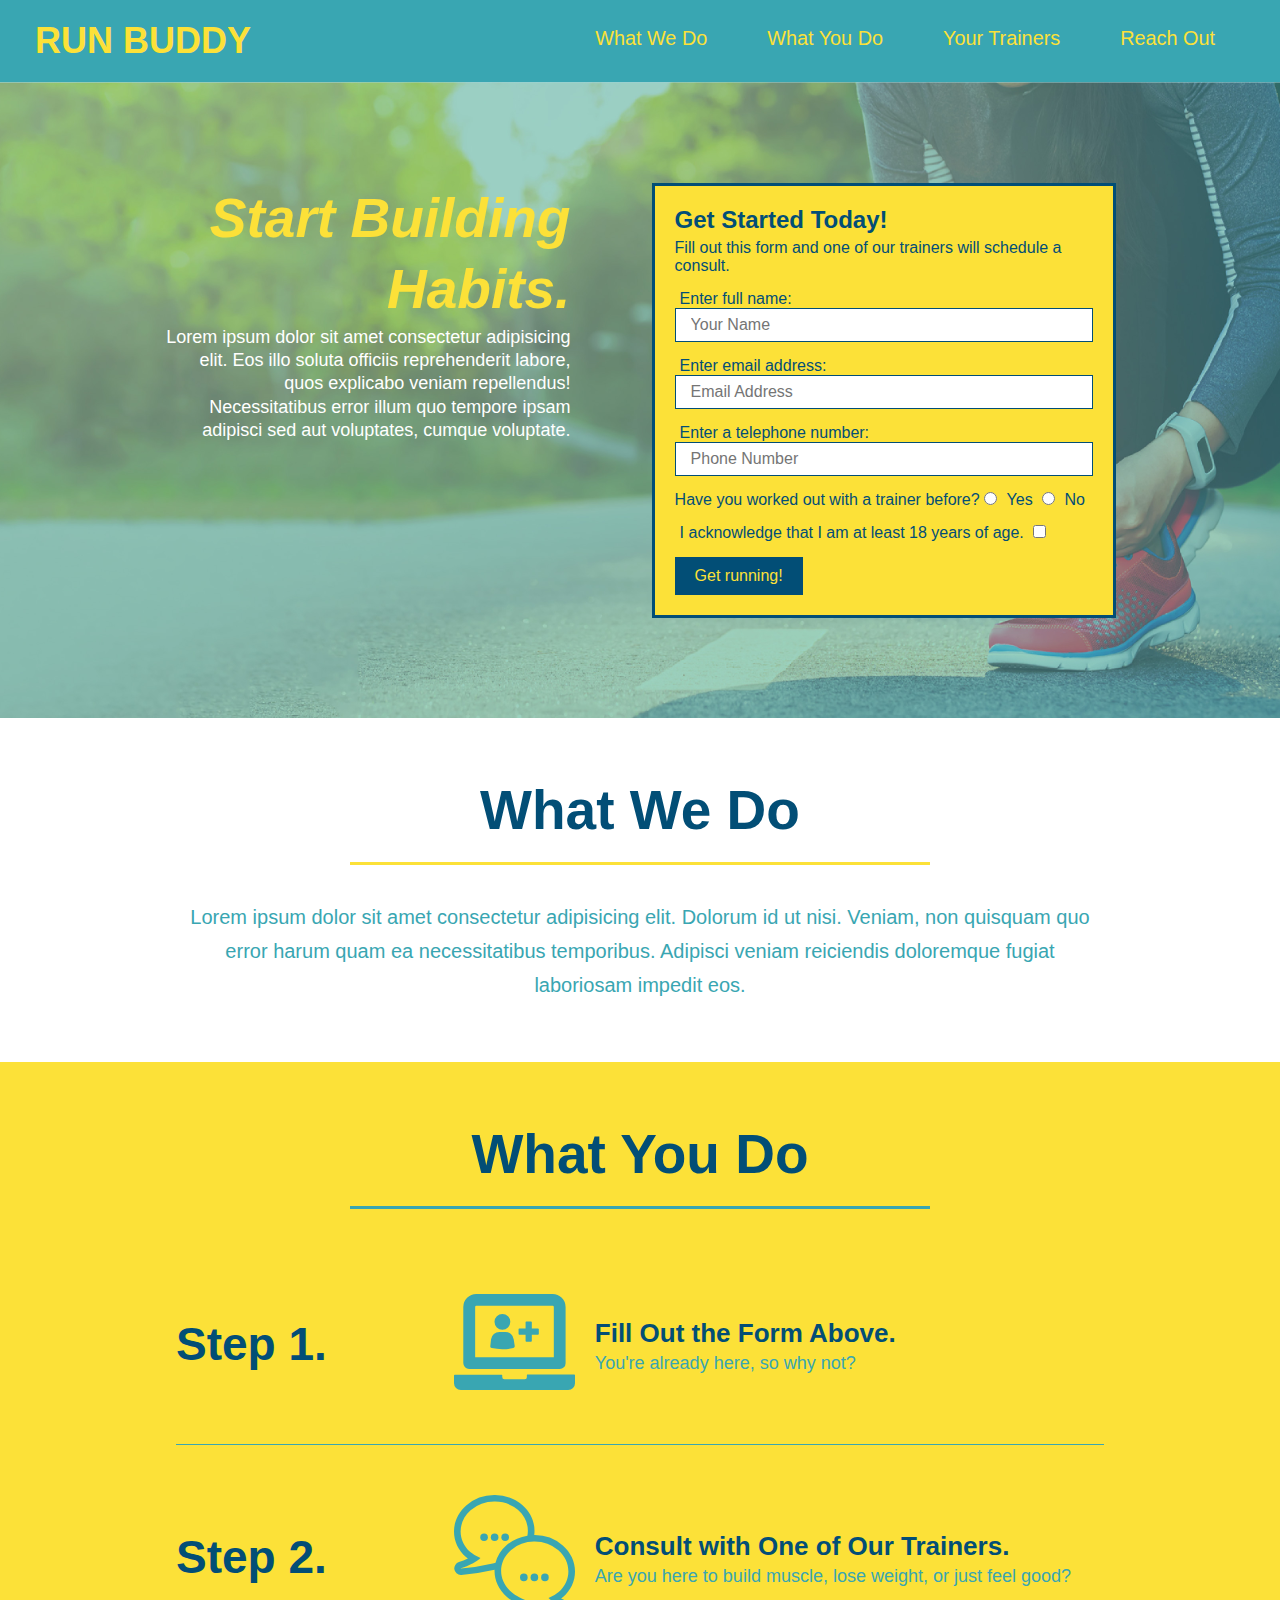
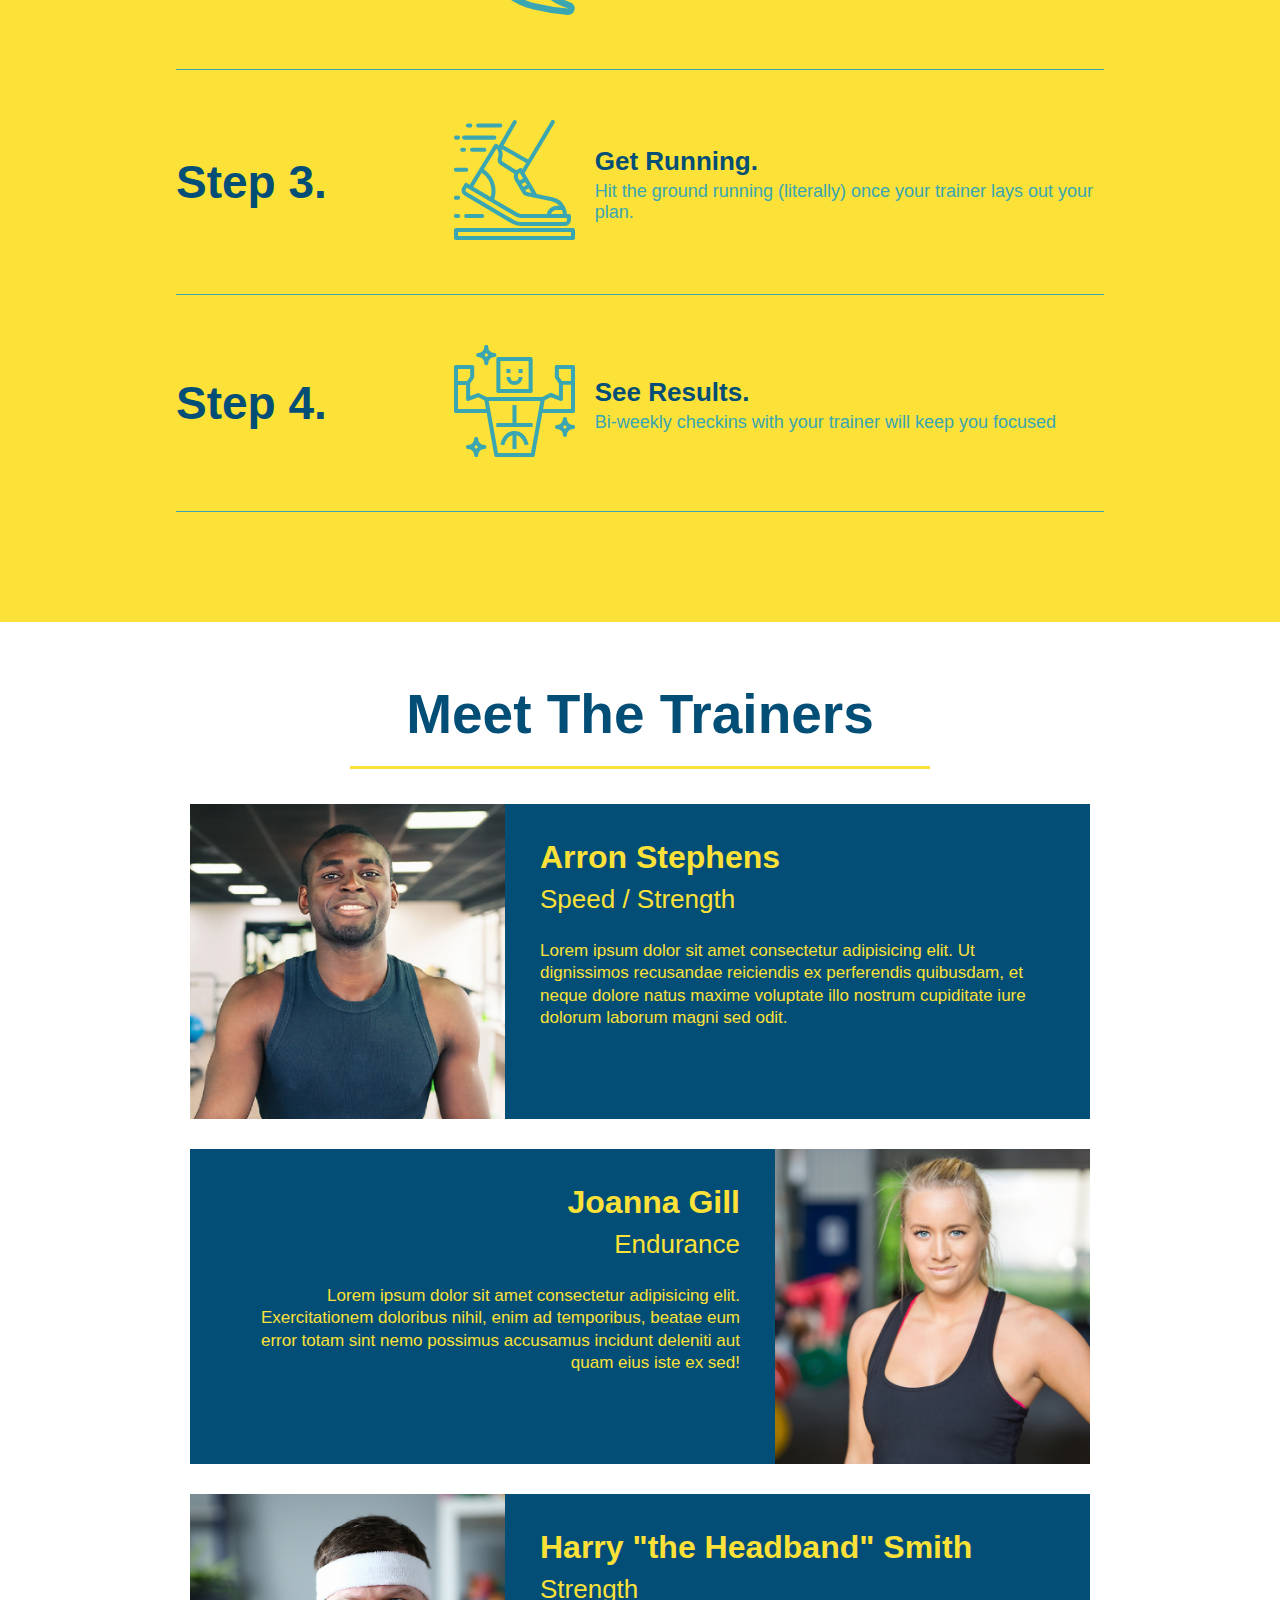
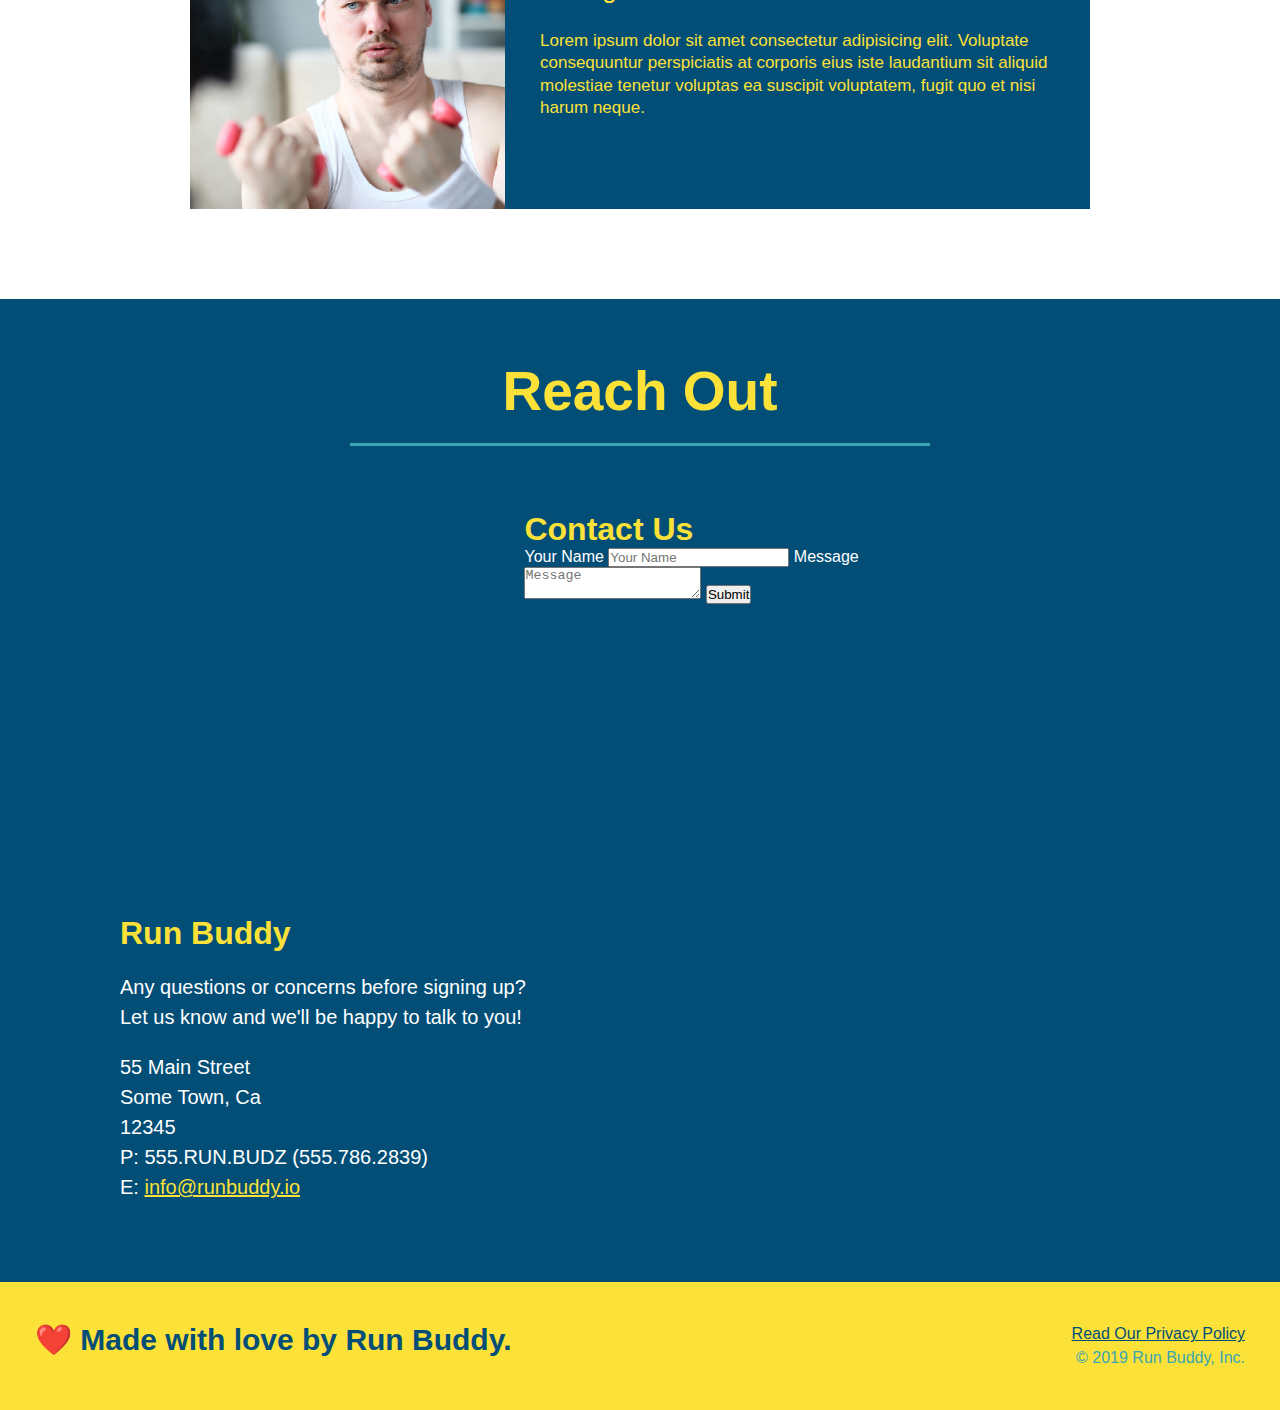
==== commit 425c1a5f: "add flexbox to the steps" ====
--- a/index.html
+++ b/index.html
@@ -94,28 +94,56 @@
                 </h2>
             </div>
 
-            <div>
-                <img src="./assets/images/step-1.svg" alt="" />
-                <h3>Step 1: <span>Fill Out the Form Above.</span></h3>
-                <p>You're already here, so why not?</p>
-            </div>
-
-            <div>
-                <img src="./assets/images/step-2.svg" alt="" />
-                <h3>Step 2: <span>Consult with One of Our Trainers.</span></h3>
-                <p>Are you here to build muscle, lose weight, or just feel good?</p>
-            </div>
-
-            <div>
-                <img src="./assets/images/step-3.svg" alt="" />
-                <h3>Step 3: <span>Get Running.</span></h3>
-                <p>Hit the ground running (literally) once your trainer lays out your plan.</p>
-            </div>
-
-            <div>
-                <img src="./assets/images/step-4.svg" alt="" />
-                <h3>Step 4: <span>See Results.</span></h3>
-                <p>Bi-weekly checkins with your trainer will keep you focused</p>
+            <div class="step">
+                <h3>Step 1.</h3>
+                <div class="step-info">
+                    <div class="step-img">
+                        <img src="./assets/images/step-1.svg" alt="" />
+                    </div>
+                    <div class="step-text">
+                        <h4>Fill Out the Form Above.</h4>
+                        <p>You're already here, so why not?</p>
+                    </div>
+                </div>
+            </div>
+
+            <div class="step">
+                <h3>Step 2.</h3>
+                <div class="step-info">
+                    <div class="step-img">
+                        <img src="./assets/images/step-2.svg" alt="" />
+                    </div>
+                    <div class="step-text">
+                        <h4>Consult with One of Our Trainers.</h4>
+                        <p>Are you here to build muscle, lose weight, or just feel good?</p>
+                    </div>
+                </div>
+            </div>
+
+            <div class="step">
+                <h3>Step 3.</h3>
+                <div class="step-info">
+                    <div class="step-img">
+                        <img src="./assets/images/step-3.svg" alt="" />
+                    </div>
+                    <div class="step-text">
+                        <h4>Get Running.</h4>
+                        <p>Hit the ground running (literally) once your trainer lays out your plan.</p>
+                    </div>
+                </div>
+            </div>
+
+            <div class="step">
+                <h3>Step 4.</h3>
+                <div class="step-info">
+                    <div class="step-img">
+                        <img src="./assets/images/step-4.svg" alt="" />
+                    </div>
+                    <div class="step-text">
+                        <h4>See Results.</h4>
+                        <p>Bi-weekly checkins with your trainer will keep you focused</p>
+                    </div>
+                </div>
             </div>
         </section>
 
--- a/assets/css/style.css
+++ b/assets/css/style.css
@@ -176,28 +176,52 @@
     border-color: #39a6b2;
 }
 
-.steps div {
-    margin-bottom: 80px;
-}
-
-.steps img {
-    width: 15%;
-    margin: 10px 0;
-}
-
-.steps h3 {
+.step {
+    margin: 50px auto;
+    padding-bottom: 50px;
+    width: 80%;
+    border-bottom: 1px solid #39a6b2;
+    display: flex;
+    flex-wrap: wrap;
+    align-items: center;
+    justify-content: space-between;
+}
+
+.step h3 {
     color: #024e76;
     font-size: 46px;
-    margin-top: 10px;
-}
-
-.steps p {
+    flex: 1 30%;
+}
+
+.step-info {
+    flex: 2 70%;
+    display: flex;
+    flex-wrap: wrap;
+    align-items: center;
+}
+
+.step-img {
+    flex: 1 12%;
+    margin-right: 20px;
+}
+
+.step-img img {
+    max-width: 100%;
+}
+
+.step-text p {
     color: #39a6b2;
-    font-size: 23px;
-}
-
-.steps span {
-    font-size: 38px;
+    font-size: 18px;
+}
+
+.step-text {
+    flex: 12;
+}
+
+.step-text h4 {
+    font-size: 26px;
+    line-height: 1.5;
+    color: #024e76;
 }
 
 .trainers {
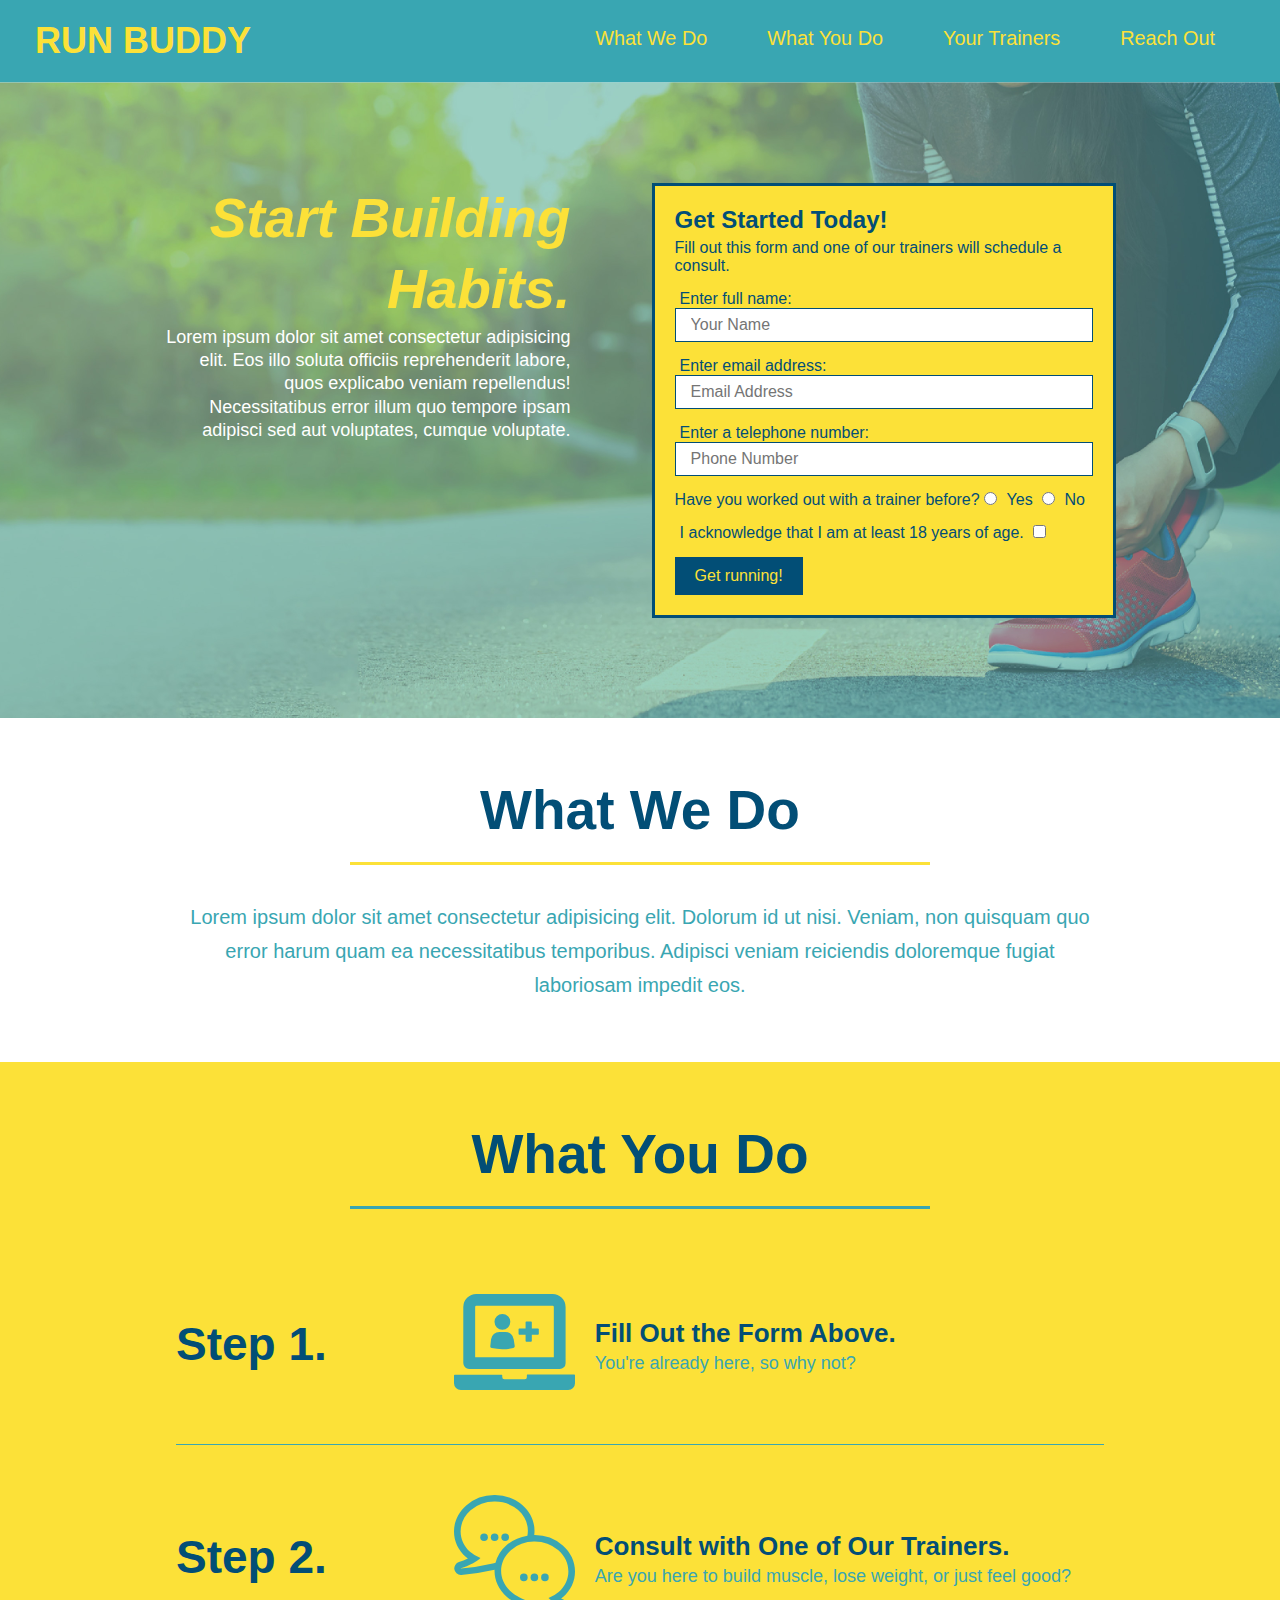
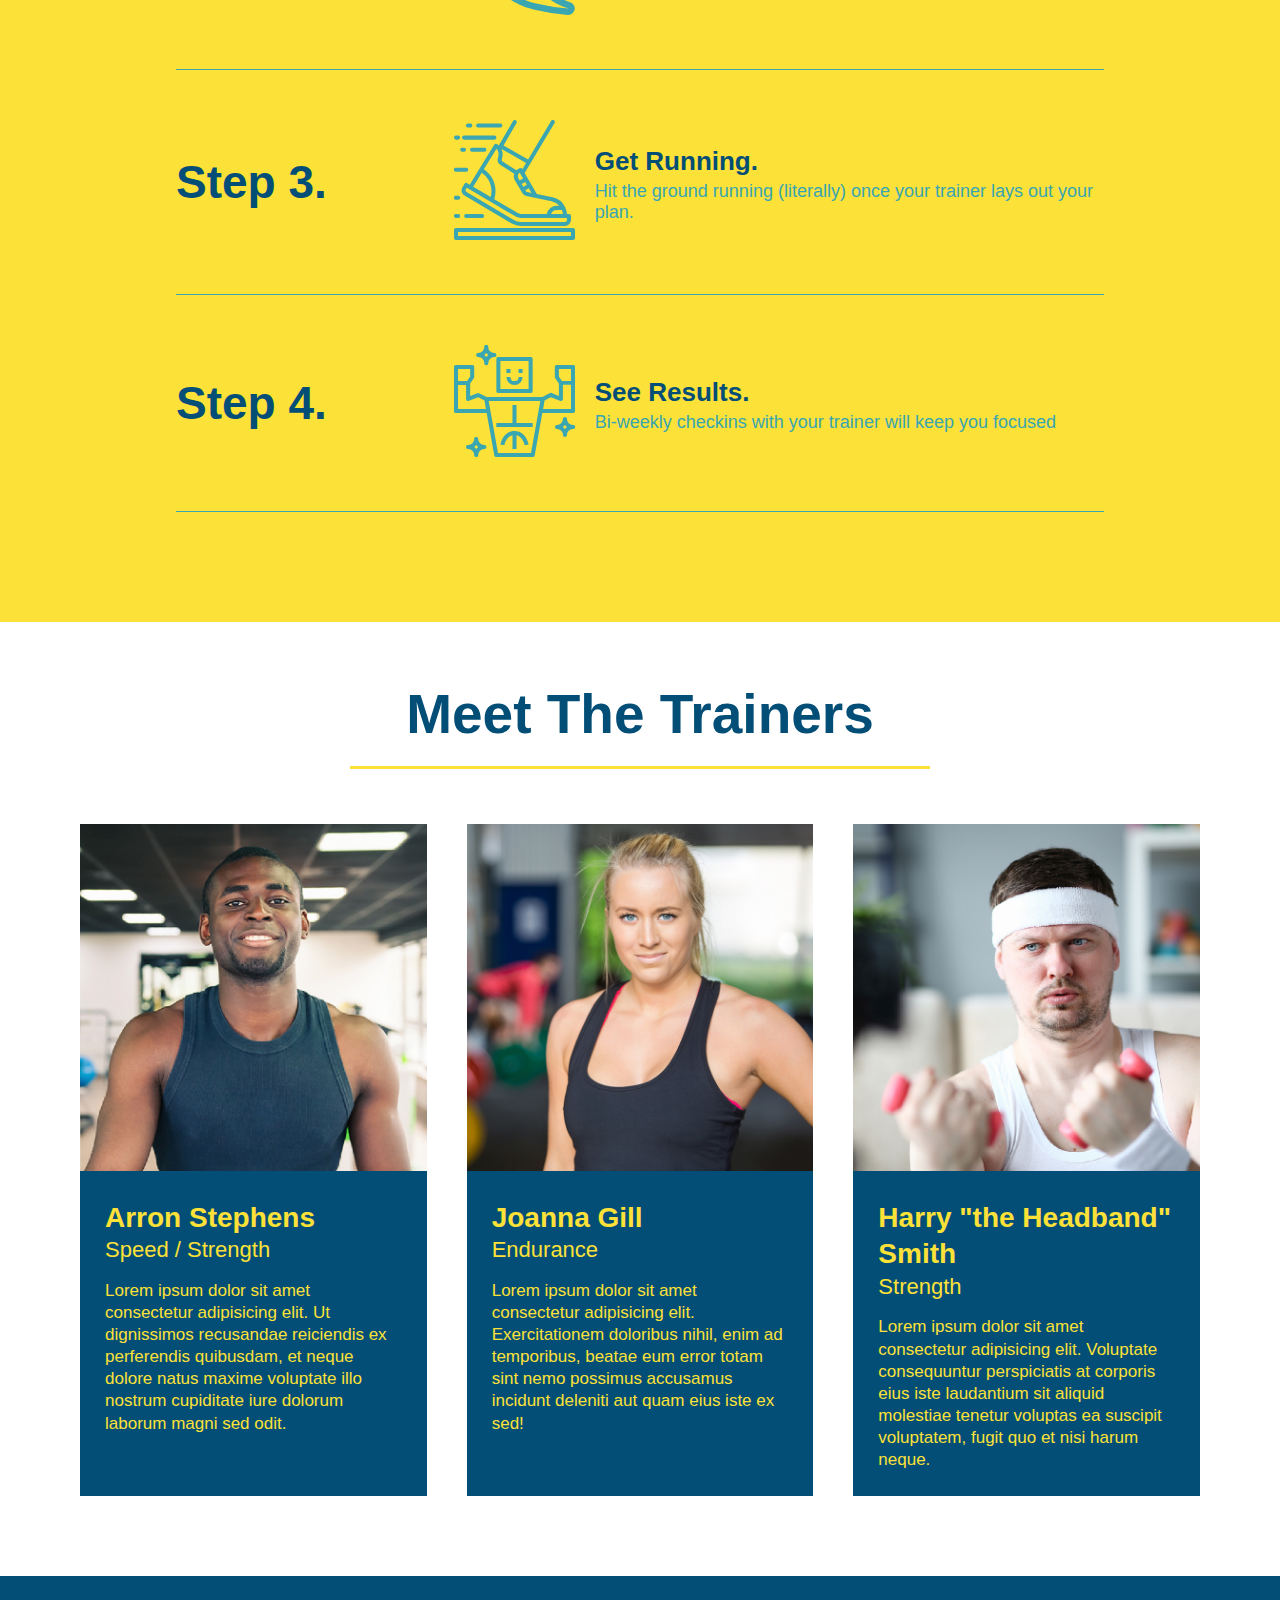
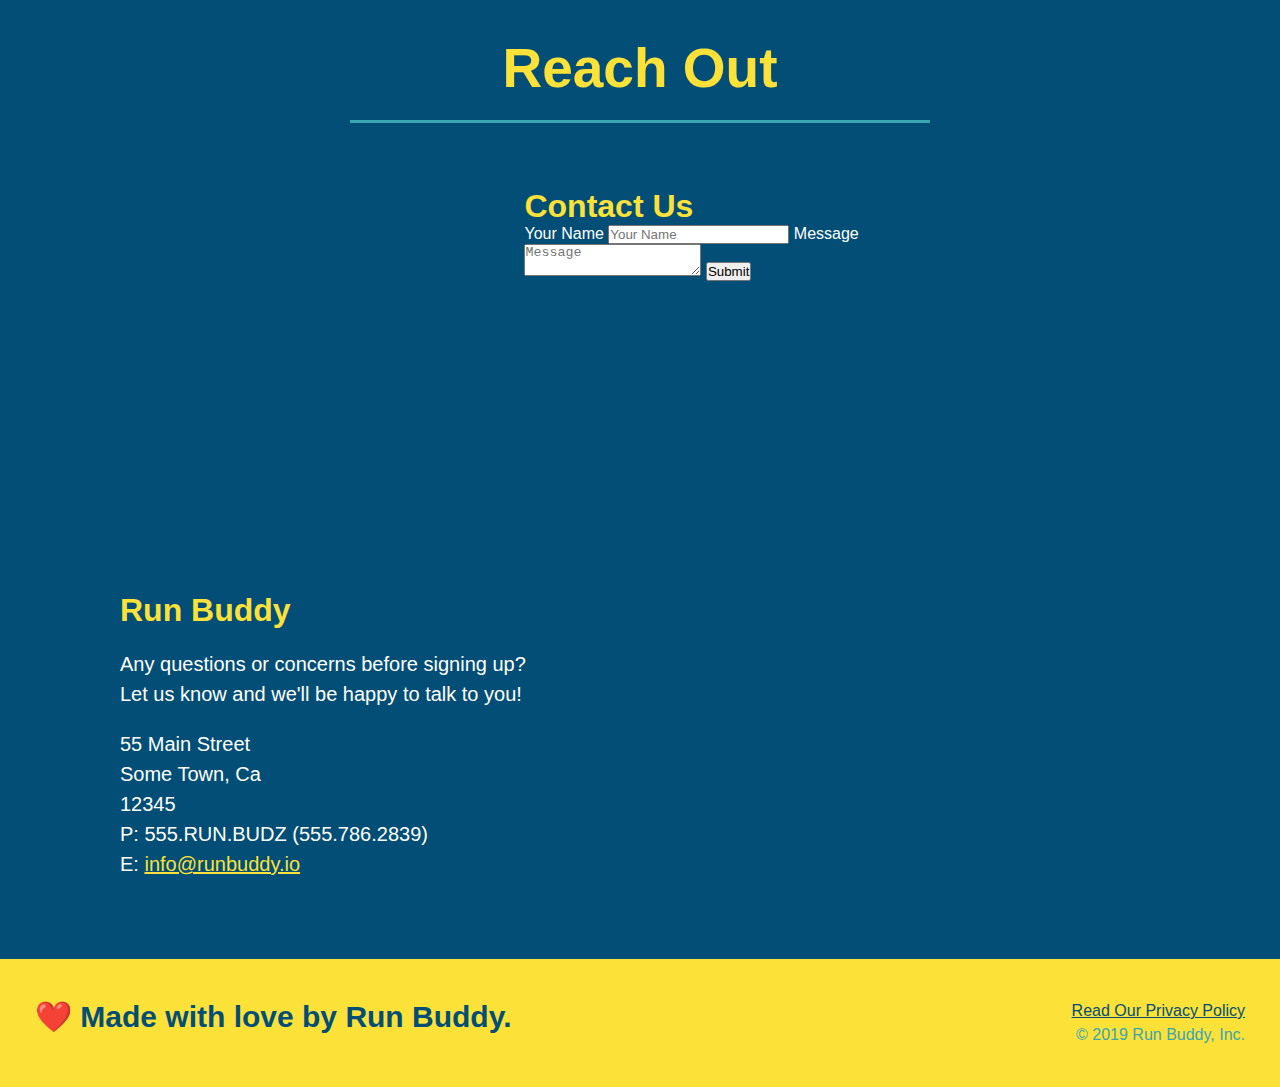
==== commit 47d82c89: "add flexbox to the trainers" ====
--- a/index.html
+++ b/index.html
@@ -148,47 +148,49 @@
         </section>
 
         <!-- "meet the trainers" section -->
-        <section id="your-trainers" class="trainers">
+        <section id="your-trainers">
             <div class="flex-row">
                 <h2 class="section-title primary-border">
                     Meet The Trainers
                 </h2>
             </div>
-            <!-- first trainer bio -->
-            <article class="trainer">
-                <img src="./assets/images/trainer-1.jpg" alt="Arron Stephens in his workout clothes, ready to pump iron" />
-                <div class="trainer-bio text-left">
-                    <h3>Arron Stephens</h3>
-                    <h4>Speed / Strength</h4>
-                    <p>
-                        Lorem ipsum dolor sit amet consectetur adipisicing elit. Ut dignissimos recusandae reiciendis ex perferendis quibusdam, et neque dolore natus maxime voluptate illo nostrum cupiditate iure dolorum laborum magni sed odit.
-                    </p>
-                </div>
-            </article>
-
-            <!-- second trainer bio -->
-            <article class="trainer">
-                <div class="trainer-bio text-right">
-                    <h3>Joanna Gill</h3>
-                    <h4>Endurance</h4>
-                    <p>
-                        Lorem ipsum dolor sit amet consectetur adipisicing elit. Exercitationem doloribus nihil, enim ad temporibus, beatae eum error totam sint nemo possimus accusamus incidunt deleniti aut quam eius iste ex sed!
-                    </p>
-                </div>
-                <img src="./assets/images/trainer-2.jpg" alt="Joanna Gill cooling off after a workout" />
-            </article>
-
-            <!-- third trainer bio -->
-            <article class="trainer">
-                <img src="./assets/images/trainer-3.jpg" alt="Harry Smith wearing a headband and lifting comically small pink weights" />
-                <div class="trainer-bio text-left">
-                    <h3>Harry "the Headband" Smith</h3>
-                    <h4>Strength</h4>
-                    <p>
-                        Lorem ipsum dolor sit amet consectetur adipisicing elit. Voluptate consequuntur perspiciatis at corporis eius iste laudantium sit aliquid molestiae tenetur voluptas ea suscipit voluptatem, fugit quo et nisi harum neque.
-                    </p>
-                </div>
-            </article>
+            <div class="trainers">
+                <!-- first trainer bio -->
+                <article class="trainer">
+                    <img src="./assets/images/trainer-1.jpg" alt="Arron Stephens in his workout clothes, ready to pump iron" />
+                    <div class="trainer-bio">
+                        <h3 class="trainer-name">Arron Stephens</h3>
+                        <h4 class="trainer-role">Speed / Strength</h4>
+                        <p>
+                            Lorem ipsum dolor sit amet consectetur adipisicing elit. Ut dignissimos recusandae reiciendis ex perferendis quibusdam, et neque dolore natus maxime voluptate illo nostrum cupiditate iure dolorum laborum magni sed odit.
+                        </p>
+                    </div>
+                </article>
+    
+                <!-- second trainer bio -->
+                <article class="trainer">
+                    <img src="./assets/images/trainer-2.jpg" alt="Joanna Gill cooling off after a workout" />
+                    <div class="trainer-bio">
+                        <h3 class="trainer-name">Joanna Gill</h3>
+                        <h4 class="trainer-role">Endurance</h4>
+                        <p>
+                            Lorem ipsum dolor sit amet consectetur adipisicing elit. Exercitationem doloribus nihil, enim ad temporibus, beatae eum error totam sint nemo possimus accusamus incidunt deleniti aut quam eius iste ex sed!
+                        </p>
+                    </div>
+                </article>
+    
+                <!-- third trainer bio -->
+                <article class="trainer">
+                    <img src="./assets/images/trainer-3.jpg" alt="Harry Smith wearing a headband and lifting comically small pink weights" />
+                    <div class="trainer-bio">
+                        <h3 class="trainer-name">Harry "the Headband" Smith</h3>
+                        <h4 class="trainer-role">Strength</h4>
+                        <p>
+                            Lorem ipsum dolor sit amet consectetur adipisicing elit. Voluptate consequuntur perspiciatis at corporis eius iste laudantium sit aliquid molestiae tenetur voluptas ea suscipit voluptatem, fugit quo et nisi harum neque.
+                        </p>
+                    </div>
+                </article>
+            </div>
         </section>
 
         <!-- "reach out" section -->
--- a/assets/css/style.css
+++ b/assets/css/style.css
@@ -225,41 +225,41 @@
 }
 
 .trainers {
+    width: 100%;
+    margin: 0 auto;
+    display: flex;
+    flex-wrap: wrap;
+    justify-content: space-around;
 }
 
 .trainer {
-    width: 900px;
-    margin: 0 auto 30px auto;
+    margin: 20px;
     background: #024e76;
     color: #fce138;
-    overflow: auto;
+    flex: 1;
 }
 
 .trainer img {
-    width: 35%;
-    float: left;
+    width: 100%;
 }
 
 .trainer-bio {
-    padding: 35px;
-    float: left;
-    width: 65%;
+    padding: 25px;
+    line-height: 1.3;
 }
 
 .trainer-bio h3 {
-    font-size: 32px;
-    margin-bottom: 8px;
+    font-size: 28px;
 }
 
 .trainer-bio h4 {
     font-weight: lighter;
-    font-size: 26px;
-    margin-bottom: 25px;
+    font-size: 22px;
+    margin-bottom: 15px;
 }
 
 .trainer-bio p {
     font-size: 17px;
-    line-height: 1.3;
 }
 
 /* REACH OUT STYLES START */
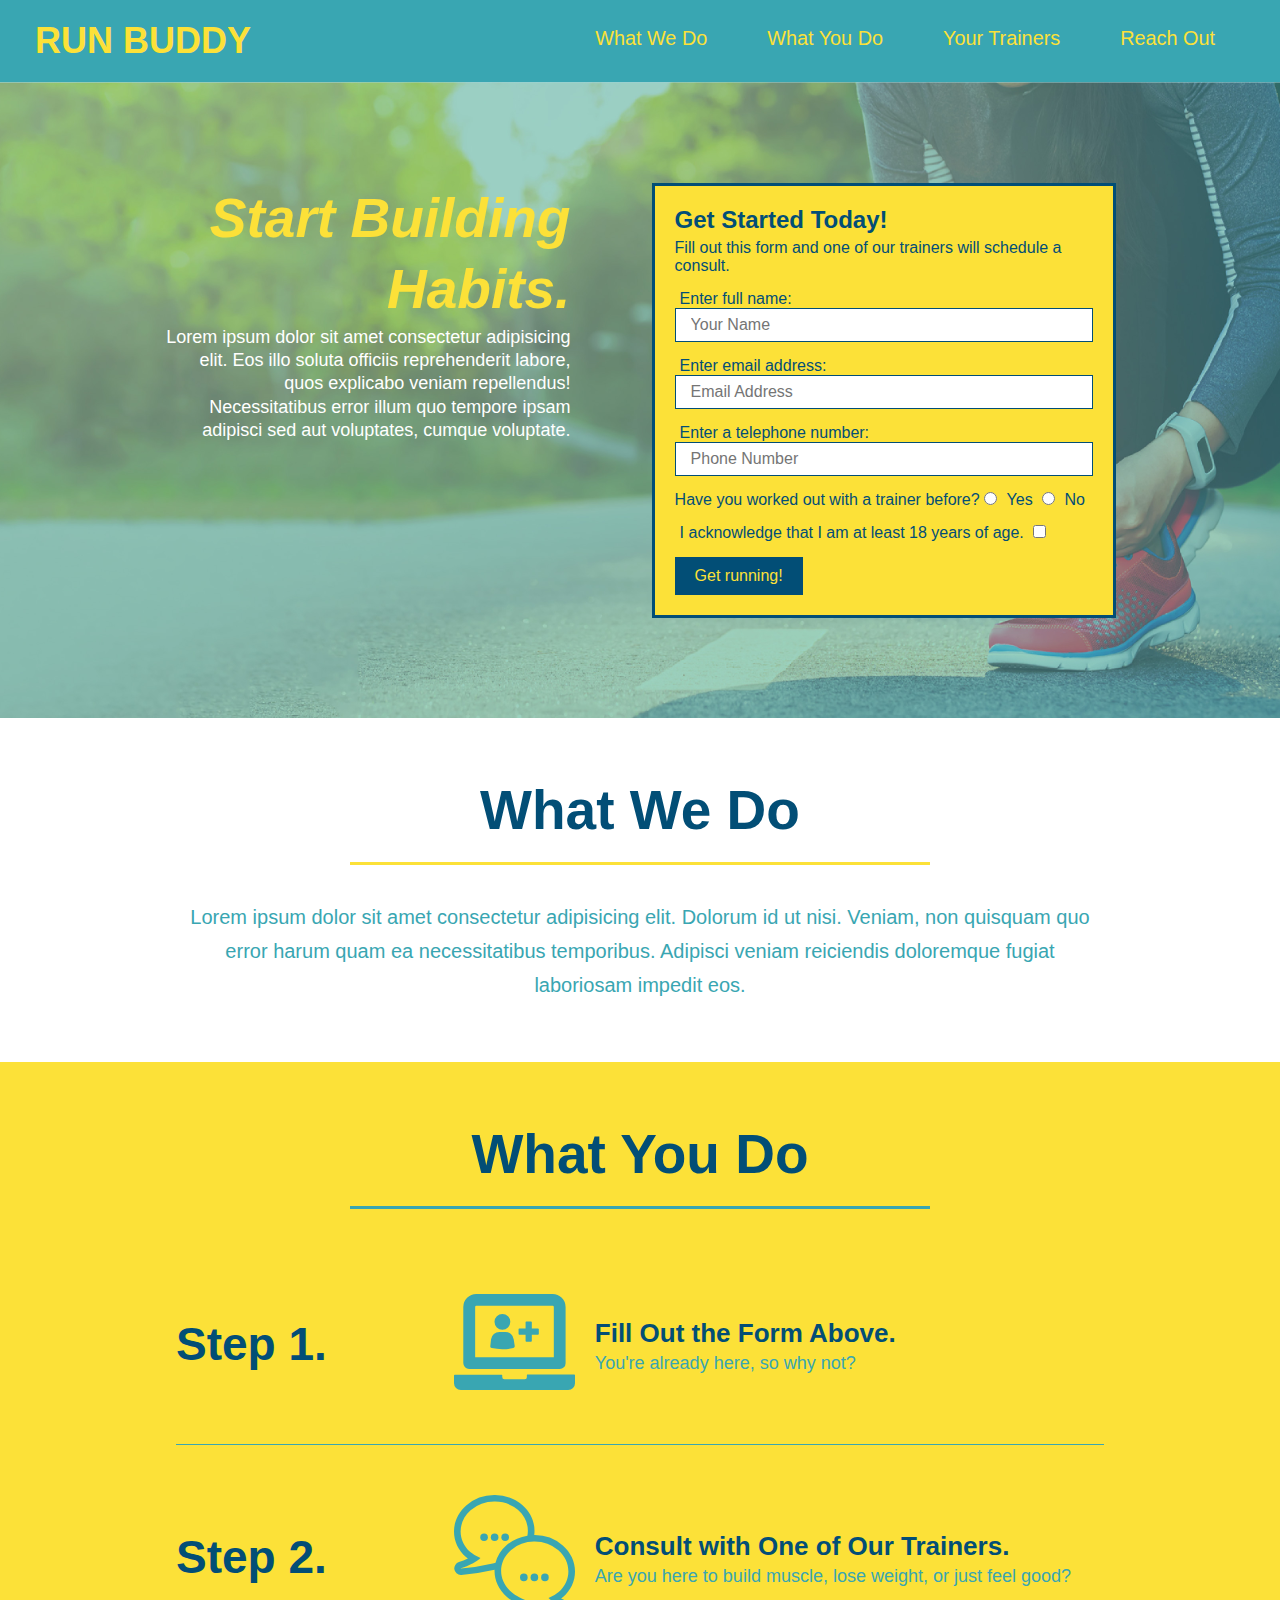
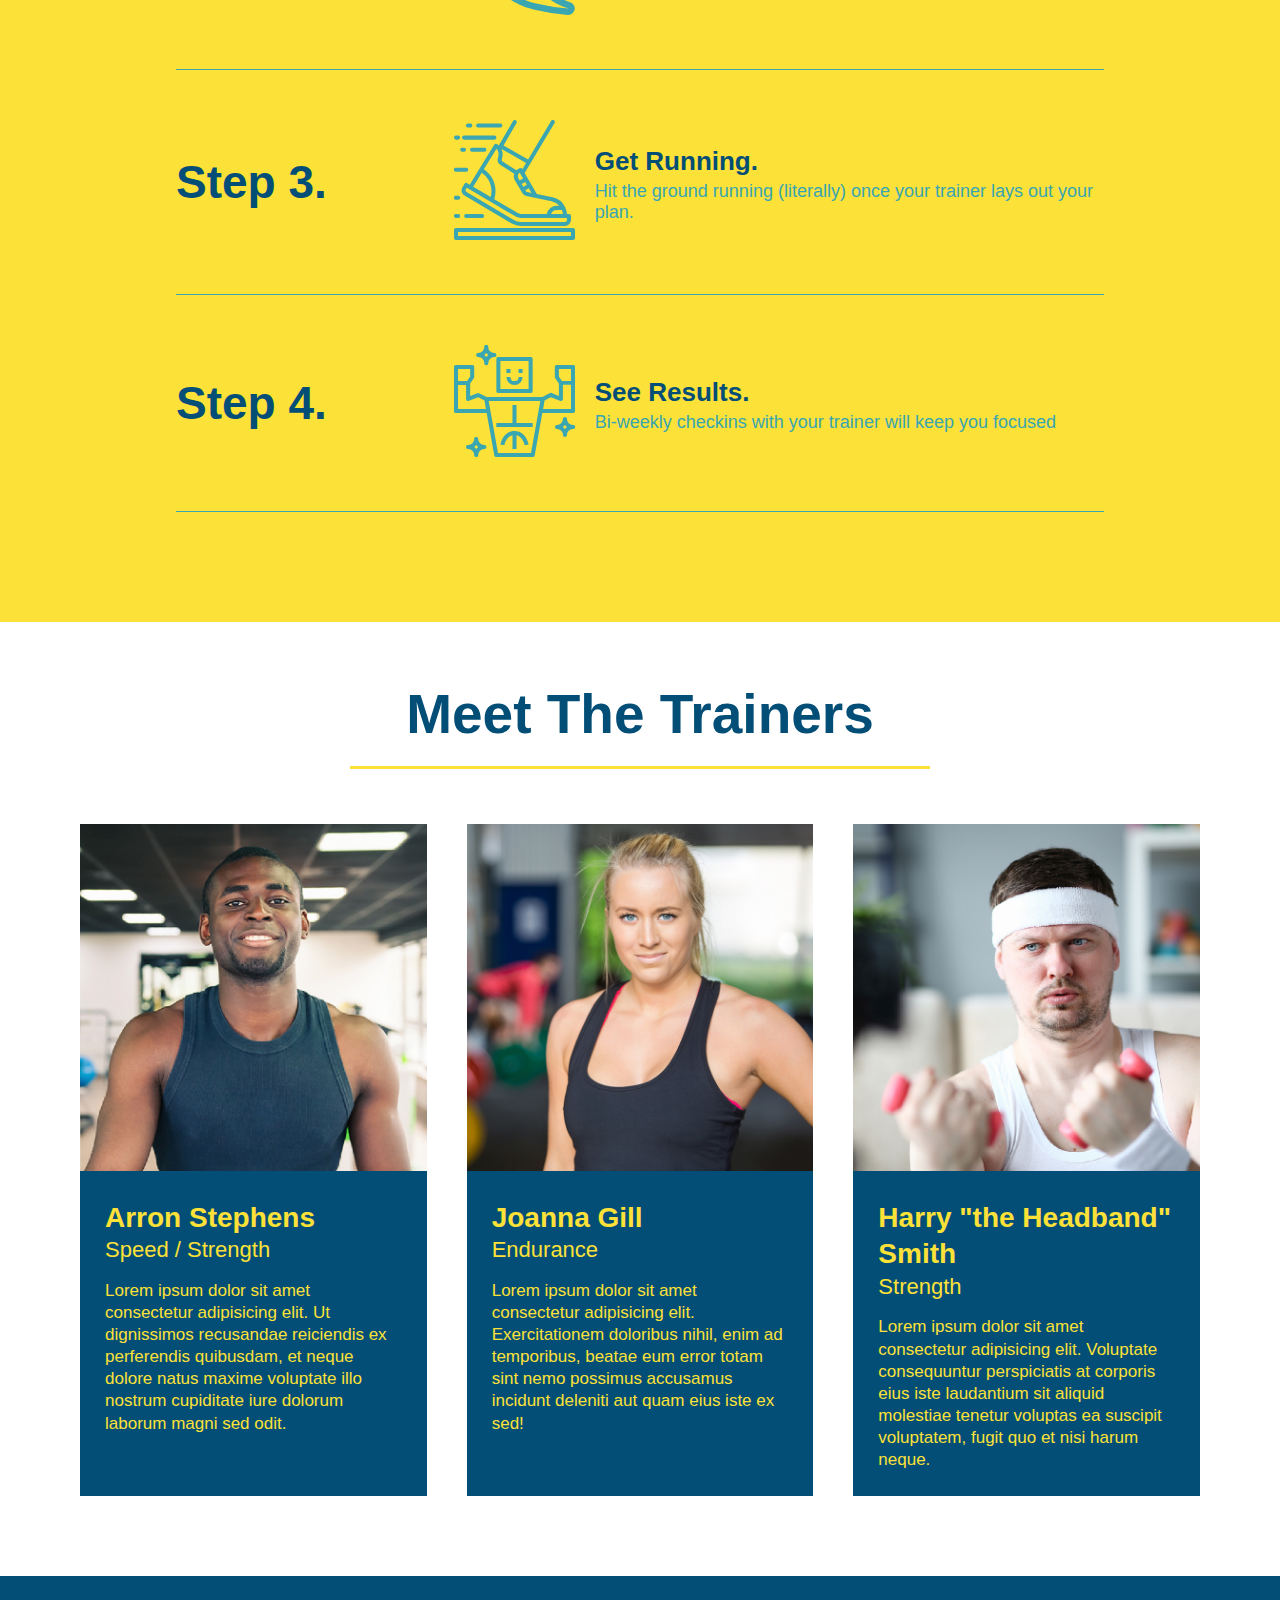
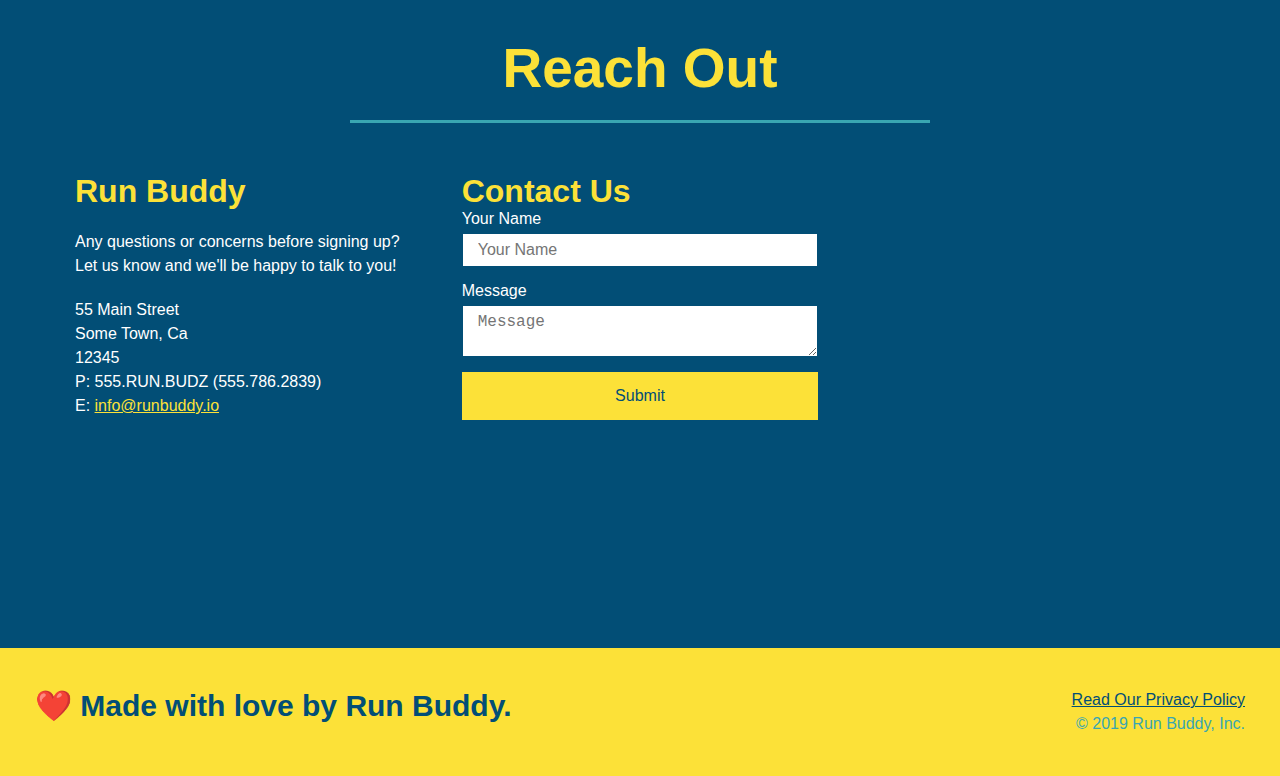
==== commit e1d1b2c2: "add reach-out flexbox" ====
--- a/index.html
+++ b/index.html
@@ -201,23 +201,6 @@
                 </h2>
             </div>
             <div class="contact-info">
-                <iframe src="https://www.google.com/maps/embed?pb=!1m18!1m12!1m3!1d12584.04313685707!2d-120.43161056561684!3d37.95353417563475!2m3!1f0!2f0!3f0!3m2!1i1024!2i768!4f13.1!3m3!1m2!1s0x8090c46e315aaf1b%3A0xb32d2fcd2023b726!2sMain%20St%2C%20Jamestown%2C%20CA%2095327!5e0!3m2!1sen!2sus!4v1644101102090!5m2!1sen!2sus"  
-                style="border:0;" 
-                allowfullscreen="" 
-                loading="lazy">
-                </iframe>
-                <div class="contact-form">
-                    <h3>Contact Us</h3>
-                    <form>
-                        <label for="contact-name">Your Name</label>
-                        <input type="text" id="contact-name" placeholder="Your Name" />
-
-                        <label for="contact-messaage">Message</label>
-                        <textarea id="contact-message" placeholder="Message"></textarea>
-
-                        <button type="submit">Submit</button>
-                    </form>
-                </div>
                 <div>
                     <h3>Run Buddy</h3>
                     <p>
@@ -233,6 +216,25 @@
                         E: <a href="mailto:info@runbuddy.io">info@runbuddy.io</a>
                     </address>
                 </div>
+
+                <div class="contact-form">
+                    <h3>Contact Us</h3>
+                    <form>
+                        <label for="contact-name">Your Name</label>
+                        <input type="text" id="contact-name" placeholder="Your Name" />
+
+                        <label for="contact-messaage">Message</label>
+                        <textarea id="contact-message" placeholder="Message"></textarea>
+
+                        <button type="submit">Submit</button>
+                    </form>
+                </div>
+                
+                <iframe src="https://www.google.com/maps/embed?pb=!1m18!1m12!1m3!1d12584.04313685707!2d-120.43161056561684!3d37.95353417563475!2m3!1f0!2f0!3f0!3m2!1i1024!2i768!4f13.1!3m3!1m2!1s0x8090c46e315aaf1b%3A0xb32d2fcd2023b726!2sMain%20St%2C%20Jamestown%2C%20CA%2095327!5e0!3m2!1sen!2sus!4v1644101102090!5m2!1sen!2sus"  
+                style="border:0;" 
+                allowfullscreen="" 
+                loading="lazy">
+                </iframe>
             </div>
         </section>
 
--- a/assets/css/style.css
+++ b/assets/css/style.css
@@ -271,17 +271,22 @@
     color: #fce138;
 }
 
+.contact-info {
+    display: flex;
+    justify-content: space-between;
+    flex-wrap: wrap;
+}
+
+.contact-info > * {
+    flex: 1;
+    margin: 15px;
+}
+
 .contact-info iframe {
-    width: 400px;
     height: 400px;
 }
 
 .contact-info div {
-    width: 410px;
-    display: inline-block;
-    vertical-align: top;
-    text-align: left;
-    margin: 30px 0 0 60px;
     color: white;
 }
 
@@ -293,12 +298,33 @@
 .contact-info p, .contact-info address {
     margin: 20px 0;
     line-height: 1.5;
-    font-size: 20px;
+    font-size: 16px;
     font-style: normal;
 }
 
 .contact-info a {
     color: #fce138;
+}
+
+.contact-form input, .contact-form textarea {
+    border: 1px solid #024e76;
+    display: block;
+    padding: 7px 15px;
+    font-size: 16px;
+    color: #024e76;
+    width: 100%;
+    margin-bottom: 15px;
+    margin-top: 5px;
+}
+
+.contact-form button {
+    width: 100%;
+    border: none;
+    background: #fce138;
+    color: #024e76;
+    text-align: center;
+    padding: 15px 0;
+    font-size: 16px;
 }
 
 /* REACH OUT STYLES END */
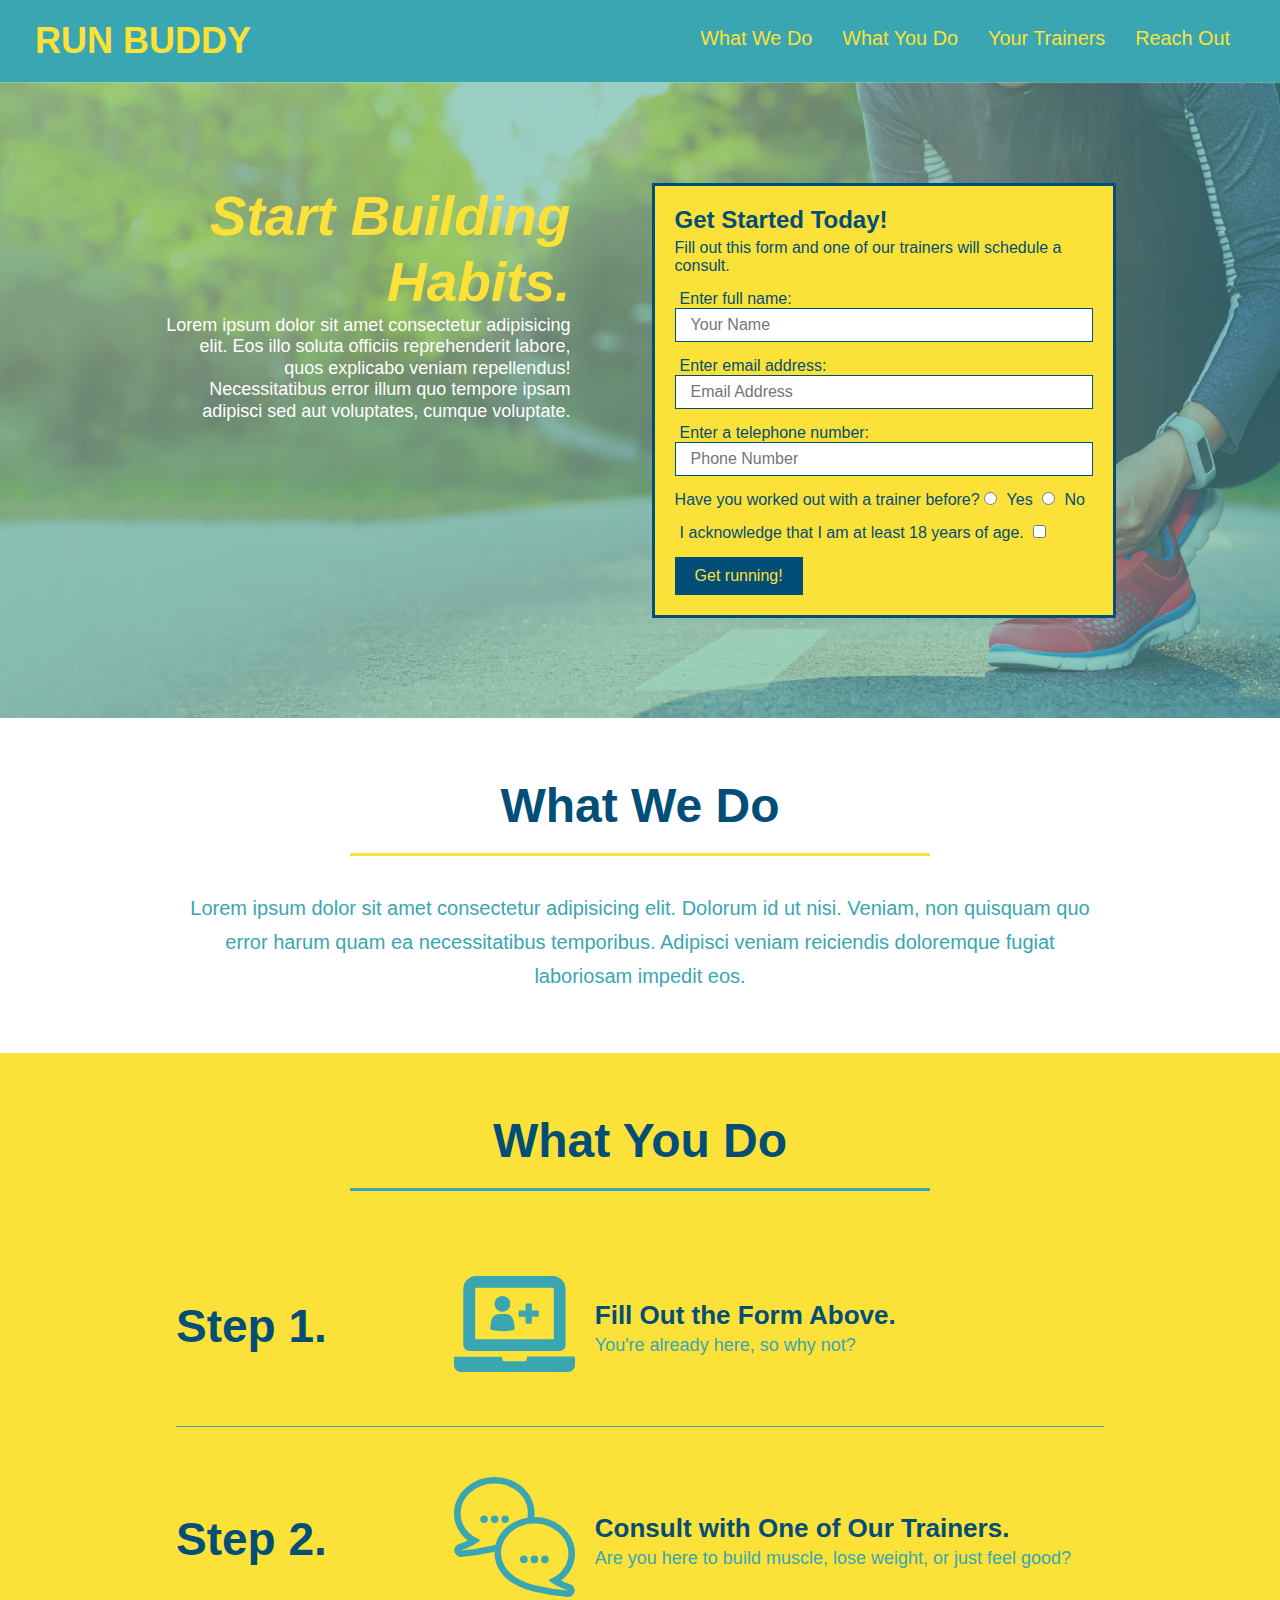
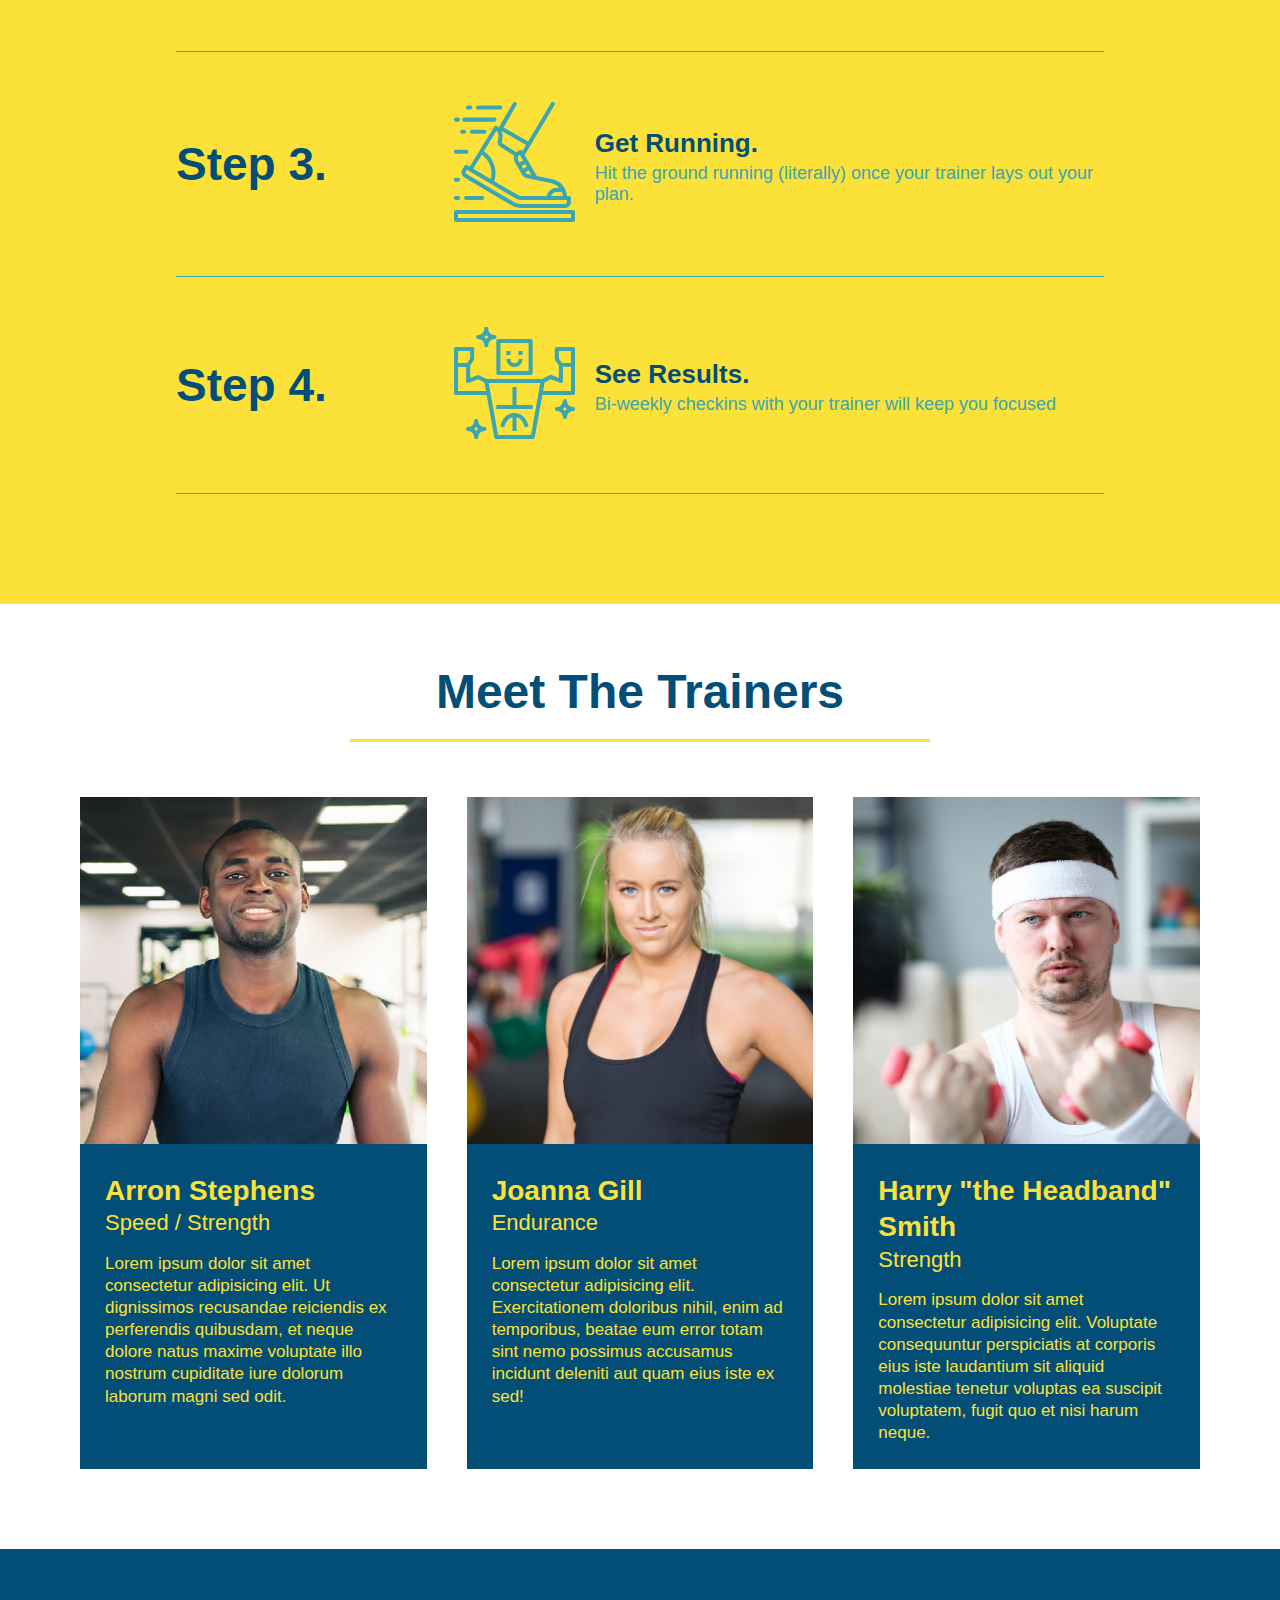
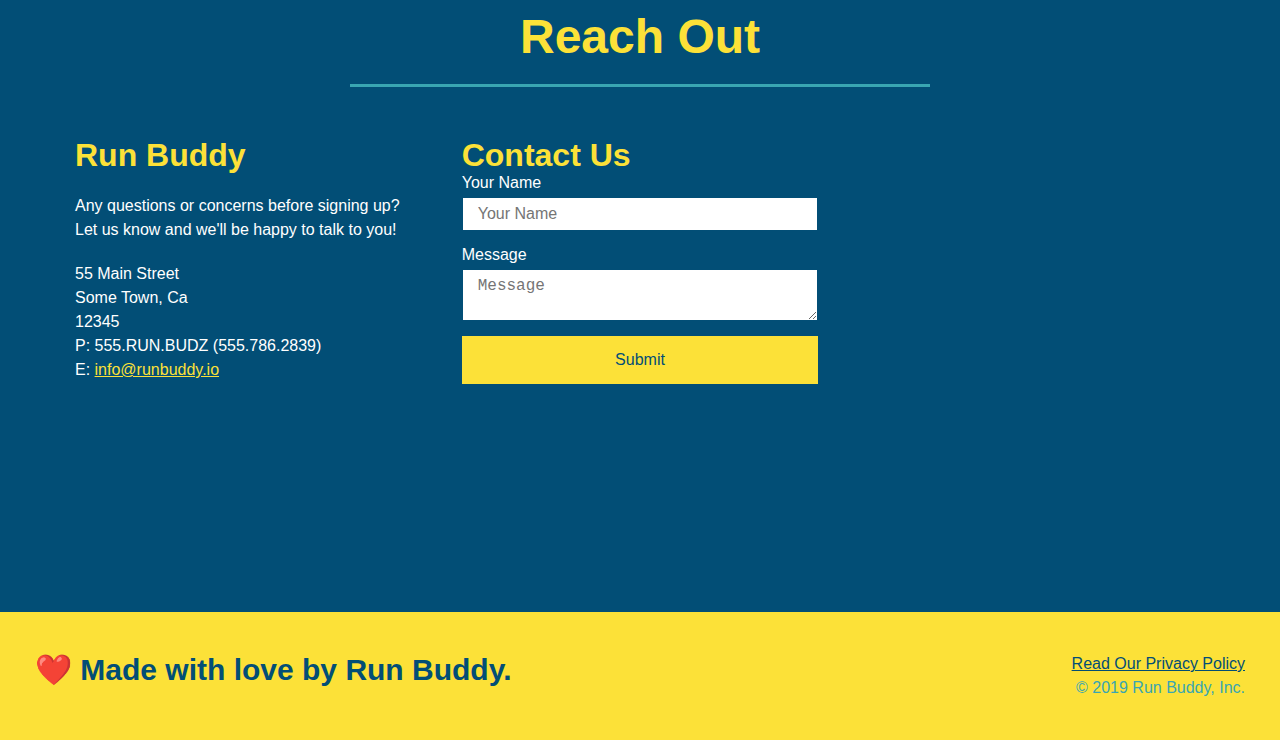
==== commit d8f17fee: "initialized media queries" ====
--- a/index.html
+++ b/index.html
@@ -4,6 +4,7 @@
         <link rel="stylesheet" href="./assets/css/style.css" />
         <meta charset="UTF-8" />
         <title>Run Buddy</title>
+        <meta name="viewport" content="width=device-width, initial-scale=1.0" />
     </head>
     <body>
         <!-- navigation -->
--- a/assets/css/style.css
+++ b/assets/css/style.css
@@ -44,7 +44,7 @@
 }
 
 header nav ul li a {
-    margin: 0 30px;
+    padding: 10px 15px;
     font-weight: lighter;
     font-size: 1.55vw;
 }
@@ -85,6 +85,7 @@
     display: flex;
     justify-content: center;
     flex-wrap: wrap;
+    align-items: flex-start;
 }
 /* Hero Style End */
 
@@ -94,7 +95,7 @@
     margin: 3.5%;
     color: #fff;
     font-size: 18px;
-    line-height: 1.3;
+    line-height: 1.2;
 }
 
 .hero-cta h2 {
@@ -159,7 +160,7 @@
 }
 
 .section-title {
-    font-size: 55px;
+    font-size: 48px;
     color: #024e76;
     border-bottom: 3px solid;
     padding-bottom: 20px;
@@ -339,4 +340,25 @@
 
 .flex-row{
     display: flex;
+}
+
+/* MEDIA QUERY FOR SMALLER DESKTOP SCREENS AND SMALLER */
+@media screen and (max-width: 980px) {
+    header h1 a {
+        
+    }
+}
+
+/* MEDIA QUERY FOR TABLETS AND SMALLER */
+@media screen and (max-width: 768px) {
+    header h1 {
+        
+    }
+}
+
+/* MEDIA QUERY FOR MOBILE PHONES AND SMALLER */
+@media screen and (max-width:575px) {
+    header h1 {
+
+    }
 }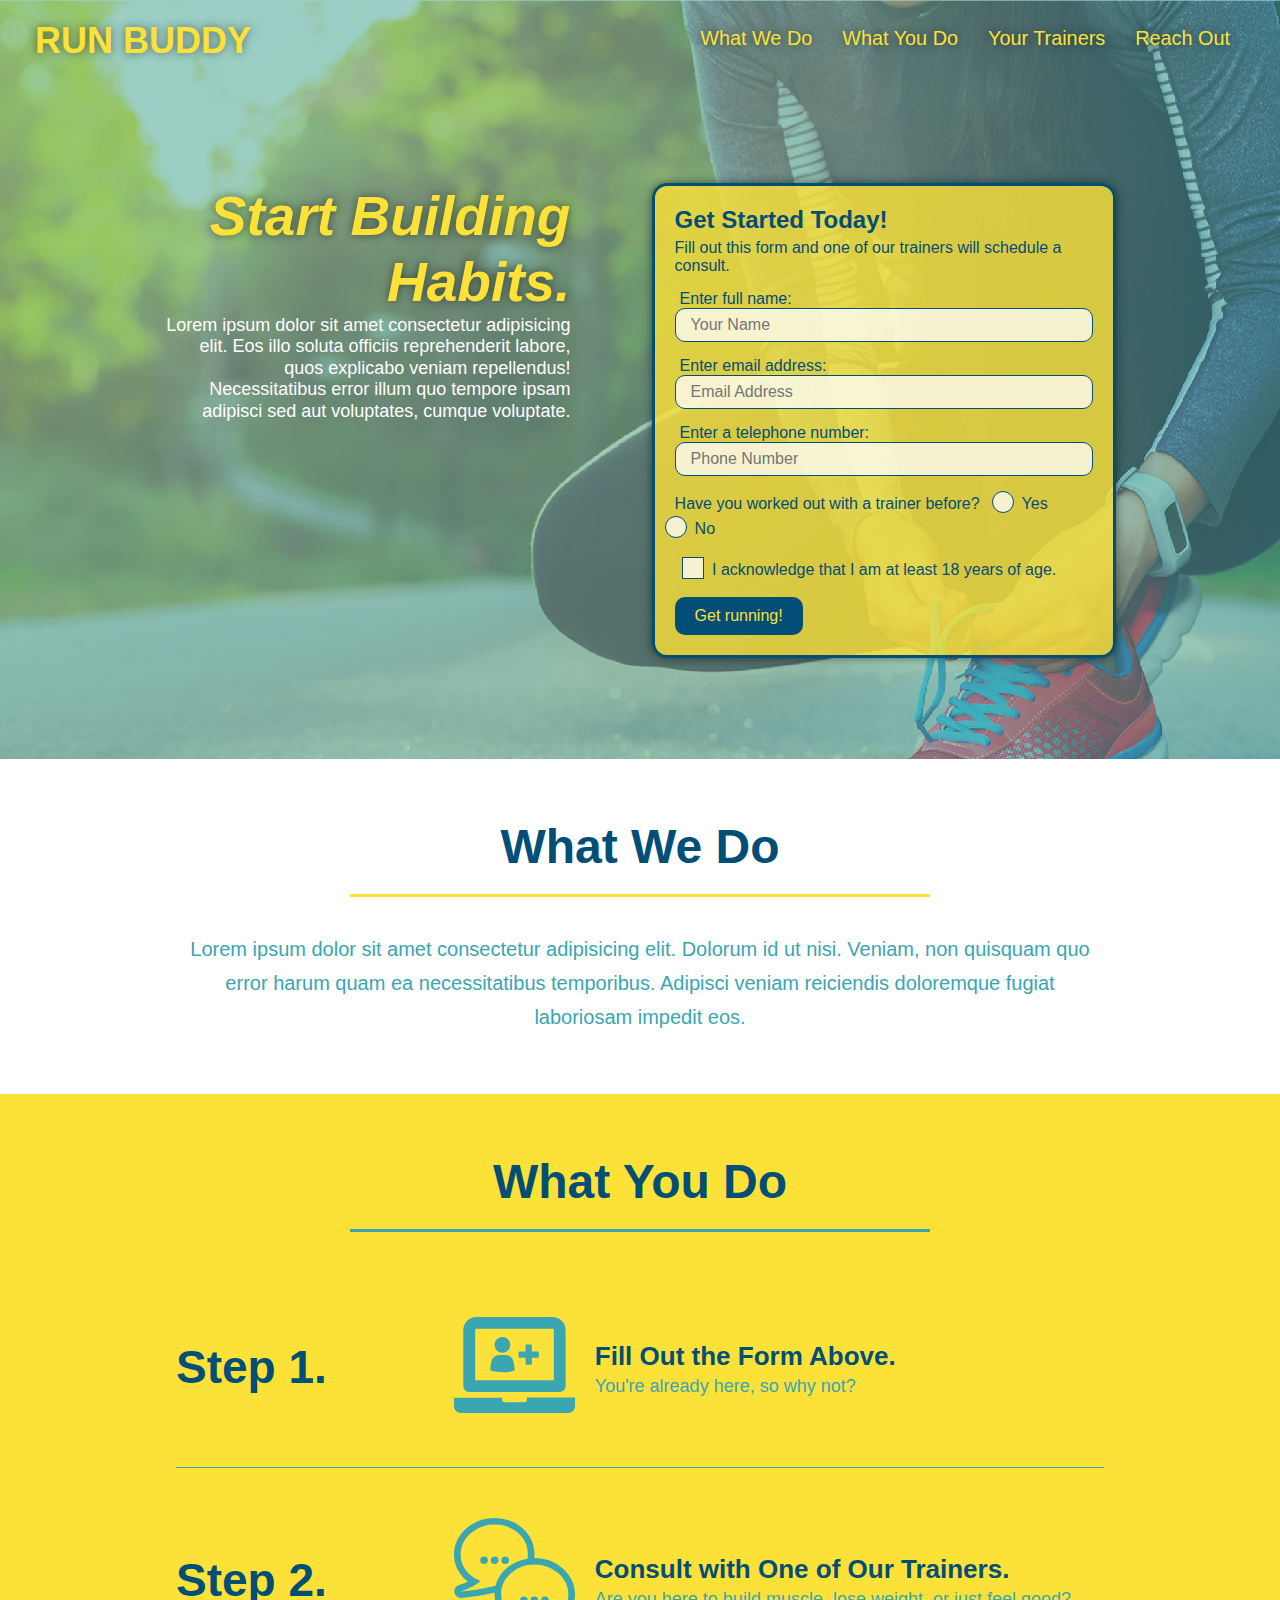
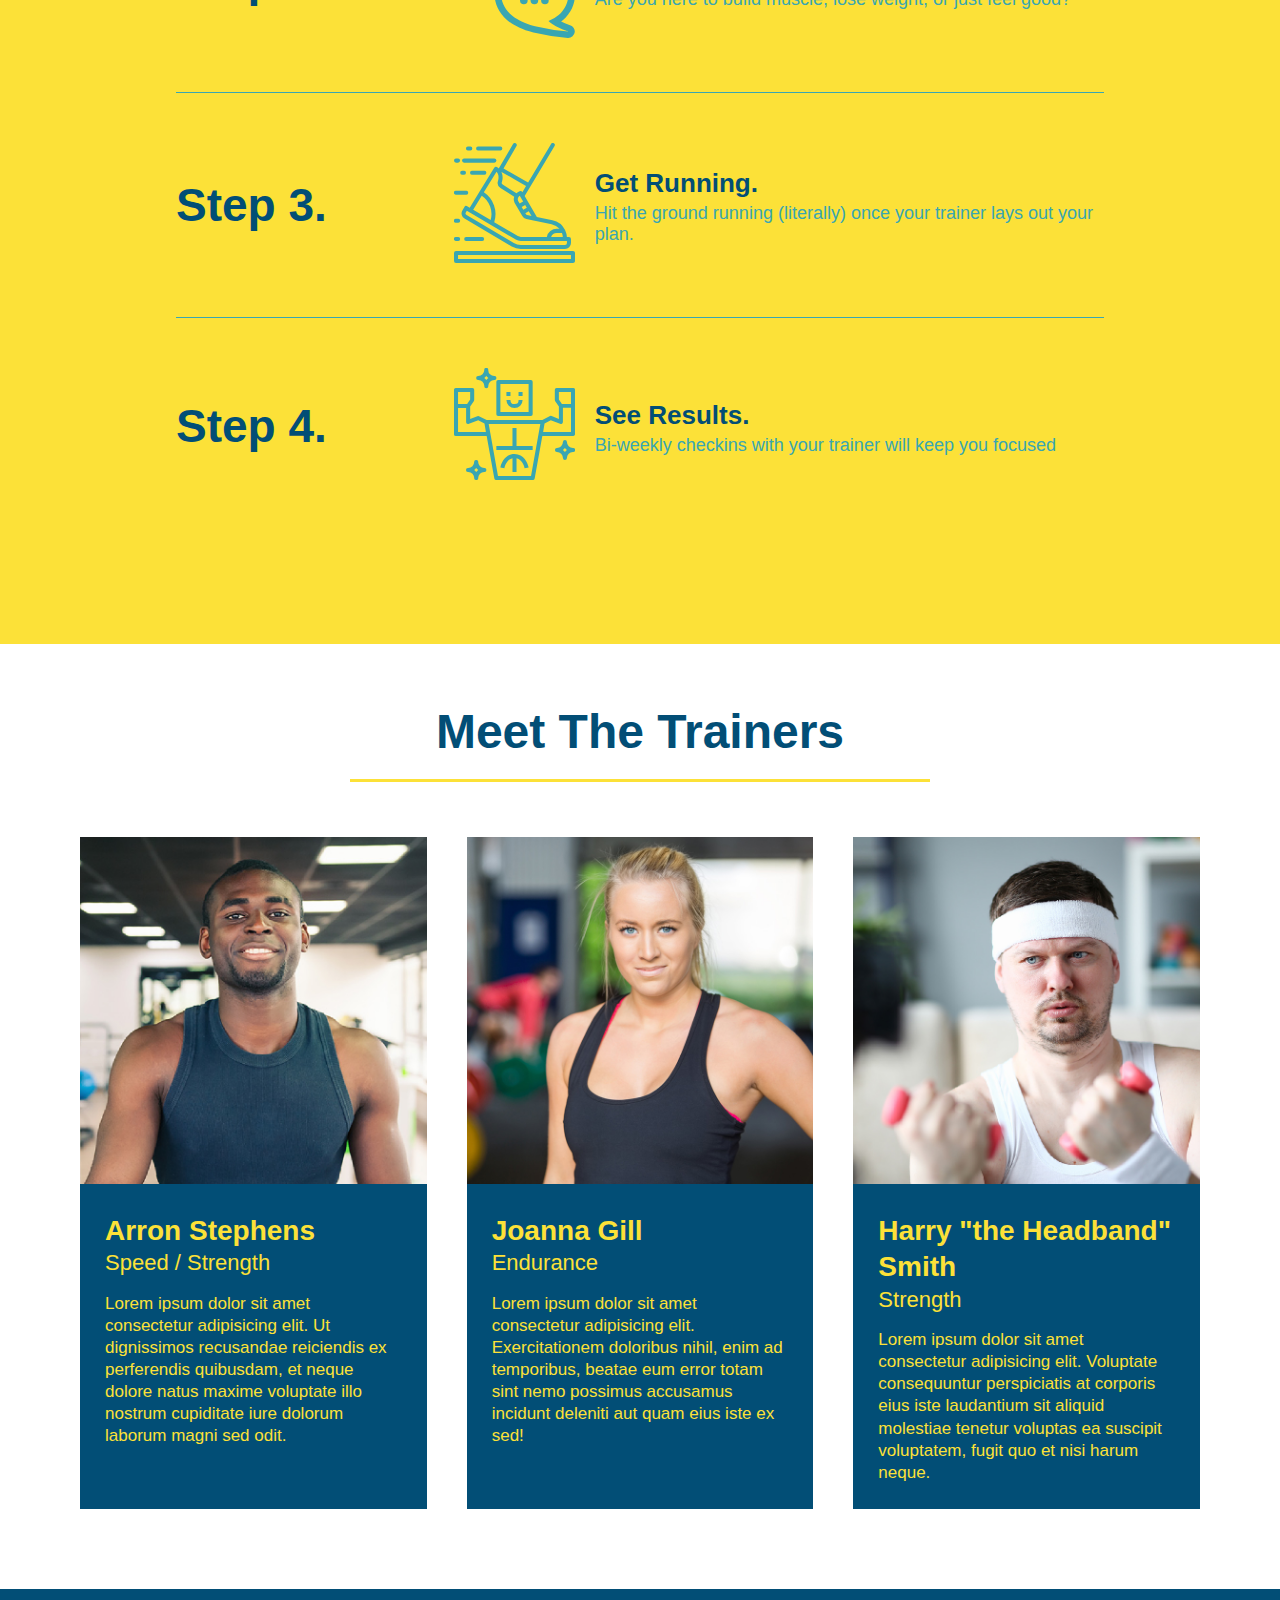
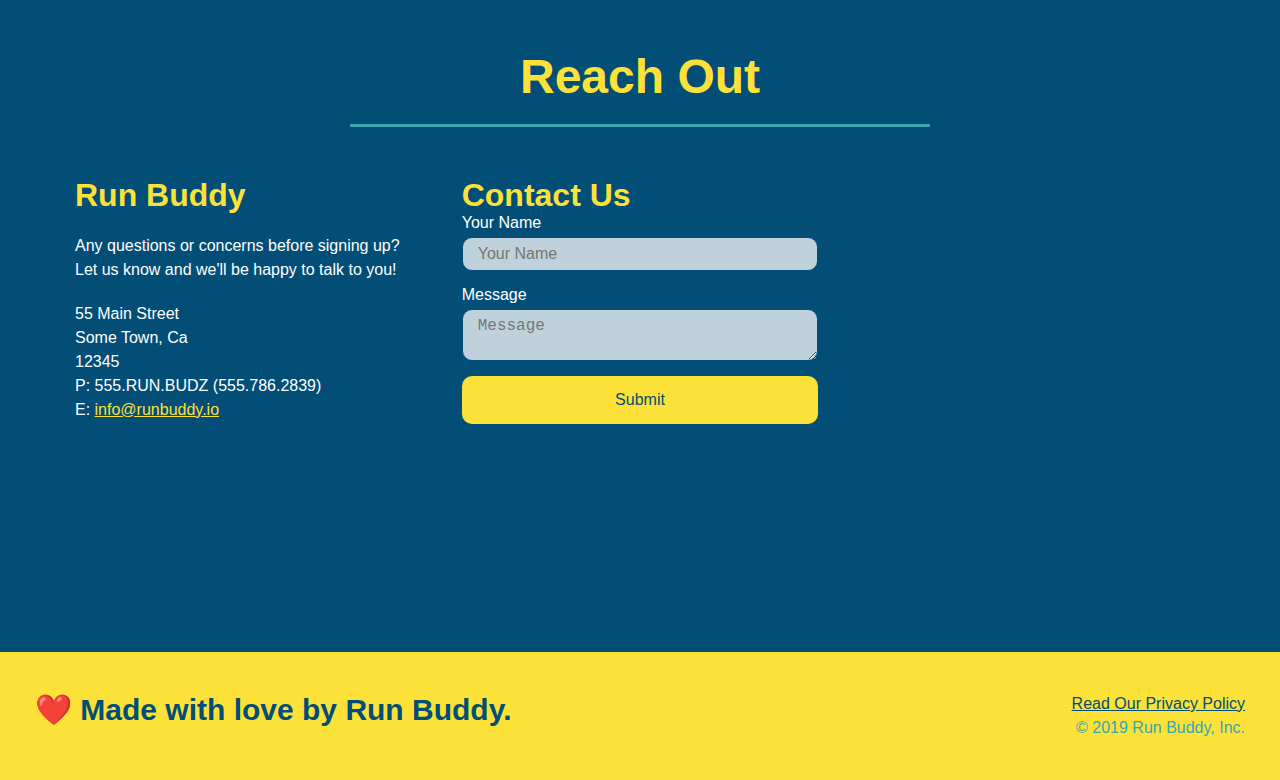
==== commit 3bce3cf4: "final css touches" ====
--- a/index.html
+++ b/index.html
@@ -54,16 +54,20 @@
                     <input type="tel" placeholder="Phone Number" name="phone" id="phone"  class="form-input"/>
                     <p>
                         Have you worked out with a trainer before?
-                        <input type="radio" name="trainer-confirm" id="trainer-yes" />
-                        <label for="trainer-yes">Yes</label>
-                        <input type="radio" name="trainer-confirm" id="trainer-no" />
-                        <label for="trainer-no">No</label>
+                        <span class="radio-wrapper">
+                            <input type="radio" name="trainer-confirm" id="trainer-yes" />
+                            <label for="trainer-yes">Yes</label>
+                        </span>
+                        <span class="radio-wrapper">
+                            <input type="radio" name="trainer-confirm" id="trainer-no" />
+                            <label for="trainer-no">No</label>
+                        </span>
                     </p>
                     <p>
-                        <label for="checkbox" >
-                            I acknowledge that I am at least 18 years of age.
-                        </label>
-                        <input type="checkbox" name="age-confirm" id="checkbox" />
+                        <span class="checkbox-wrapper">
+                            <input type="checkbox" name="age-confirm" id="checkbox" />
+                            <label for="checkbox">I acknowledge that I am at least 18 years of age.</label>
+                        </span>
                     </p>
                     <button type="submit">
                         Get running!
--- a/assets/css/style.css
+++ b/assets/css/style.css
@@ -1,3 +1,9 @@
+:root {
+    --primary-color: #fce138;
+    --secondary-color: #024e76;
+    --tertiary-color: #39a6b2;
+}
+
 * {
     margin: 0;
     padding: 0;
@@ -6,29 +12,38 @@
 
 body {
     /* more on this crazy alphanumerical value in a minute! */
-    color: #39a6b2;
+    color: var(--tertiary-color);
     font-family: Helvetica, Arial, sans-serif;
 }
 
 /* apply styles to <header> */
 header{
     padding: 20px 35px;
-    background-color: #39a6b2;
+    background-color: var(--tertiary-color);
     display: flex;
     justify-content: space-between;
     flex-wrap: wrap;
+    position: -webkit-sticky;
+    position: sticky;
+    top: 0;
+    background-image: url("../images/hero-bg.jpg");
+    background-size: cover;
+    background-attachment: fixed;
+    background-position: 80%;
+    z-index: 9999;
 }
 
 header h1{
     font-weight: bold;
     font-size: 36px;
-    color: #fce138;
+    color: var(--primary-color);
     margin: 0;
+    text-shadow: 0 0 10px rgba(0, 0, 0, 0.5);
 }
 
 header a {
     text-decoration: none;
-    color: #fce138;
+    color: var(--primary-color);
 }
 
 header nav{
@@ -47,10 +62,18 @@
     padding: 10px 15px;
     font-weight: lighter;
     font-size: 1.55vw;
+    text-shadow: 0 0 10px rgba(0, 0, 0, 0.5);
+}
+
+header nav ul li a:hover {
+    background: var(--primary-color);
+    color: var(--secondary-color);
+    border-radius: 15px;
+    text-shadow: none;
 }
 
 footer {
-    background: #fce138;
+    background: var(--primary-color);
     width: 100%;
     padding: 40px 35px;
     display: flex;
@@ -59,7 +82,7 @@
 }
 
 footer h2{
-    color: #024e76;
+    color: var(--secondary-color);
     font-size: 30px;
     margin: 0;
 }
@@ -70,7 +93,7 @@
 }
 
 footer a {
-    color: #024e76;
+    color: var(--secondary-color);
 }
 
 section {
@@ -86,6 +109,8 @@
     justify-content: center;
     flex-wrap: wrap;
     align-items: flex-start;
+    background-attachment: fixed;
+    background-position: 80%;
 }
 /* Hero Style End */
 
@@ -101,17 +126,20 @@
 .hero-cta h2 {
     font-style: italic;
     font-size: 55px;
-    color: #fce138;
+    color: var(--primary-color);
+    text-shadow: 0 0 10px rgba(0, 0, 0, 0.5);
 }
 
 /* Hero-Form Style Start */
 .hero-form{
-    background-color: #fce138;
+    background-color: rgba(252, 225, 56, 0.8);
     padding: 20px;
-    color: #024e76;
-    border: 3px solid #024e76;
+    color: var(--secondary-color);
+    border: 3px solid var(--secondary-color);
     width: 40%;
     margin: 3.5%;
+    box-shadow: 0 0 10px rgba(0, 0, 0, 0.5);
+    border-radius: 15px;
 }
 
 .hero-form h3{
@@ -124,13 +152,20 @@
 }
 
 .form-input{
-    border: 1px solid #024e76;
+    border: 1px solid var(--secondary-color);
     display: block;
     padding: 7px 15px;
     font-size: 16px;
-    color: #024e76;
+    color: var(--secondary-color);
     width: 100%;
     margin-bottom: 15px;
+    border-radius: 10px;
+    background-color: rgba(255, 255, 255, 0.75);
+}
+
+.form-input:focus {
+    background-color: rgba(255, 255, 255, 1);
+    outline: none;
 }
 
 .hero-form label{
@@ -138,17 +173,83 @@
 }
 
 .hero-form button{
-    color: #fce138;
-    background-color: #024e76;
+    color: var(--primary-color);
+    background-color: var(--secondary-color);
     padding: 10px 20px;
     font-size: 16px;
     border: none;
-}
+    border-radius: 10px;
+}
+
+.hero-form button:hover {
+    background-color: var(--tertiary-color);
+}
+
+.checkbox-wrapper input, .radio-wrapper input {
+    opacity: 0;
+}
+
+.checkbox-wrapper label, .radio-wrapper label {
+    position: relative;
+    left: 10px;
+    margin: 10px;
+    line-height: 1.6;
+}
+
+.checkbox-wrapper label::before, .radio-wrapper label::before {
+    content: "";
+    height: 20px;
+    width: 20px;
+    background: rgba(255, 255, 255, 0.75);
+    border: 1px solid var(--secondary-color);
+    position: absolute;
+    top: -4px;
+    left: -30px;
+}
+
+.radio-wrapper label::before {
+    border-radius: 50%;
+}
+
+.radio-wrapper label::after {
+    content: "";
+    width: 20px;
+    height: 20px;
+    border-radius: 50%;
+    background: var(--secondary-color);
+    position: absolute;
+    left: -29px;
+    top: -3px;
+    background-image: radial-gradient(circle ,var(--tertiary-color), var(--secondary-color));
+}
+
+.checkbox-wrapper label::after {
+    content: "";
+    height: 6px;
+    width: 14px;
+    border-left: 2px solid var(--secondary-color);
+    border-bottom: 2px solid var(--secondary-color);
+    position: absolute;
+    left: -26px;
+    top: 1px;
+    transform: rotate(-58deg);
+}
+
+.checkbox-wrapper input + label::after,
+.radio-wrapper input + label::after {
+    content: none;
+}
+
+.checkbox-wrapper input:checked + label::after,
+.radio-wrapper input:checked + label::after {
+    content: "";
+}
+
 /* Hero-Form Style End*/
 
 .intro p {
     line-height: 1.7;
-    color: #39a6b2;
+    color: var(--tertiary-color);
     width: 80%;
     font-size: 20px;
     margin: 0 auto;
@@ -156,12 +257,12 @@
 }
 
 .steps {
-    background: #fce138;
+    background: var(--primary-color);
 }
 
 .section-title {
     font-size: 48px;
-    color: #024e76;
+    color: var(--secondary-color);
     border-bottom: 3px solid;
     padding-bottom: 20px;
     text-align: center;
@@ -170,26 +271,29 @@
 }
 
 .primary-border {
-    border-color: #fce138;
+    border-color: var(--primary-color);
 }
 
 .secondary-border {
-    border-color: #39a6b2;
+    border-color: var(--tertiary-color);
 }
 
 .step {
     margin: 50px auto;
     padding-bottom: 50px;
     width: 80%;
-    border-bottom: 1px solid #39a6b2;
     display: flex;
     flex-wrap: wrap;
     align-items: center;
     justify-content: space-between;
 }
 
+.step:not(:last-child) {
+    border-bottom: 1px solid var(--tertiary-color);
+}
+
 .step h3 {
-    color: #024e76;
+    color: var(--secondary-color);
     font-size: 46px;
     flex: 1 30%;
 }
@@ -211,7 +315,7 @@
 }
 
 .step-text p {
-    color: #39a6b2;
+    color: var(--tertiary-color);
     font-size: 18px;
 }
 
@@ -222,7 +326,7 @@
 .step-text h4 {
     font-size: 26px;
     line-height: 1.5;
-    color: #024e76;
+    color: var(--secondary-color);
 }
 
 .trainers {
@@ -235,8 +339,8 @@
 
 .trainer {
     margin: 20px;
-    background: #024e76;
-    color: #fce138;
+    background: var(--secondary-color);
+    color: var(--primary-color);
     flex: 1;
 }
 
@@ -265,11 +369,11 @@
 
 /* REACH OUT STYLES START */
 .contact {
-    background: #024e76;
+    background: var(--secondary-color);
 }
 
 .contact h2 {
-    color: #fce138;
+    color: var(--primary-color);
 }
 
 .contact-info {
@@ -292,7 +396,7 @@
 }
 
 .contact-info div h3 {
-    color: #fce138;
+    color: var(--primary-color);
     font-size: 32px;
 }
 
@@ -304,28 +408,41 @@
 }
 
 .contact-info a {
-    color: #fce138;
+    color: var(--primary-color);
 }
 
 .contact-form input, .contact-form textarea {
-    border: 1px solid #024e76;
+    border: 1px solid var(--secondary-color);
     display: block;
     padding: 7px 15px;
     font-size: 16px;
-    color: #024e76;
+    color: var(--secondary-color);
     width: 100%;
     margin-bottom: 15px;
     margin-top: 5px;
+    border-radius: 10px;
+    background-color: rgba(255, 255, 255, 0.75);
+}
+
+.contact-form input:focus, .contact-form textarea:focus {
+    background-color: rgba(255, 255, 255, 1);
+    outline: none;
 }
 
 .contact-form button {
     width: 100%;
     border: none;
-    background: #fce138;
-    color: #024e76;
+    background: var(--primary-color);
+    color: var(--secondary-color);
     text-align: center;
     padding: 15px 0;
     font-size: 16px;
+    border-radius: 10px;
+}
+
+.contact-form button:hover {
+    color: var(--primary-color);
+    background: var(--tertiary-color);
 }
 
 /* REACH OUT STYLES END */
@@ -344,21 +461,109 @@
 
 /* MEDIA QUERY FOR SMALLER DESKTOP SCREENS AND SMALLER */
 @media screen and (max-width: 980px) {
-    header h1 a {
-        
+    header {
+        padding-bottom: 0;
+        justify-content: center;
+        position: relative;
+    }
+
+    header h1 {
+        width: 100%;
+        text-align: center;
+    }
+
+    header nav ul {
+        margin-top: 20px;
+        width: 100%;
+        justify-content: center;
+    }
+
+    header nav ul li a {
+        font-size: 20px;
+    }
+
+    footer h2, footer div {
+        text-align: center;
+        width: 100%;
+    }
+
+    .hero-cta, .hero-form {
+        width: 100%;
+    }
+
+    .hero-cta {
+        text-align: center;
+    }
+
+    .section-title {
+        width: 80%;
+    }
+
+    .trainer {
+        flex: 0 70%;
+    }
+
+    .contact-info iframe {
+        flex: 1 100%;
     }
 }
 
 /* MEDIA QUERY FOR TABLETS AND SMALLER */
 @media screen and (max-width: 768px) {
-    header h1 {
-        
+    section {
+       padding: 30px 15px; 
+    }
+
+    .step h3 {
+        flex: 1 100%;
+        text-align: center;
+    }
+
+    .step-info {
+        flex: 2 100%;
+        text-align: center;
+        justify-content: center;
+    }
+
+    .step-img {
+        flex: 0 32%;
+        margin-right: 0;
+        margin-top: 15px;
+        margin-bottom: 15px;
+    }
+    
+    .step-text {
+        flex: 100%;
     }
 }
 
 /* MEDIA QUERY FOR MOBILE PHONES AND SMALLER */
 @media screen and (max-width:575px) {
-    header h1 {
-
+    .hero-form button {
+        width: 100%;
+    }
+
+    .section-title {
+        width: 95%;
+    }
+
+    .intro p {
+        width: 100%;
+    }
+
+    .trainer {
+        flex: 0 100%;
+    }
+
+    .contact-info {
+        text-align: center;
+    }
+
+    .contact-info > * {
+        flex: 0 100%;
+    }
+
+    .contact-form {
+        order: 3;
     }
 }